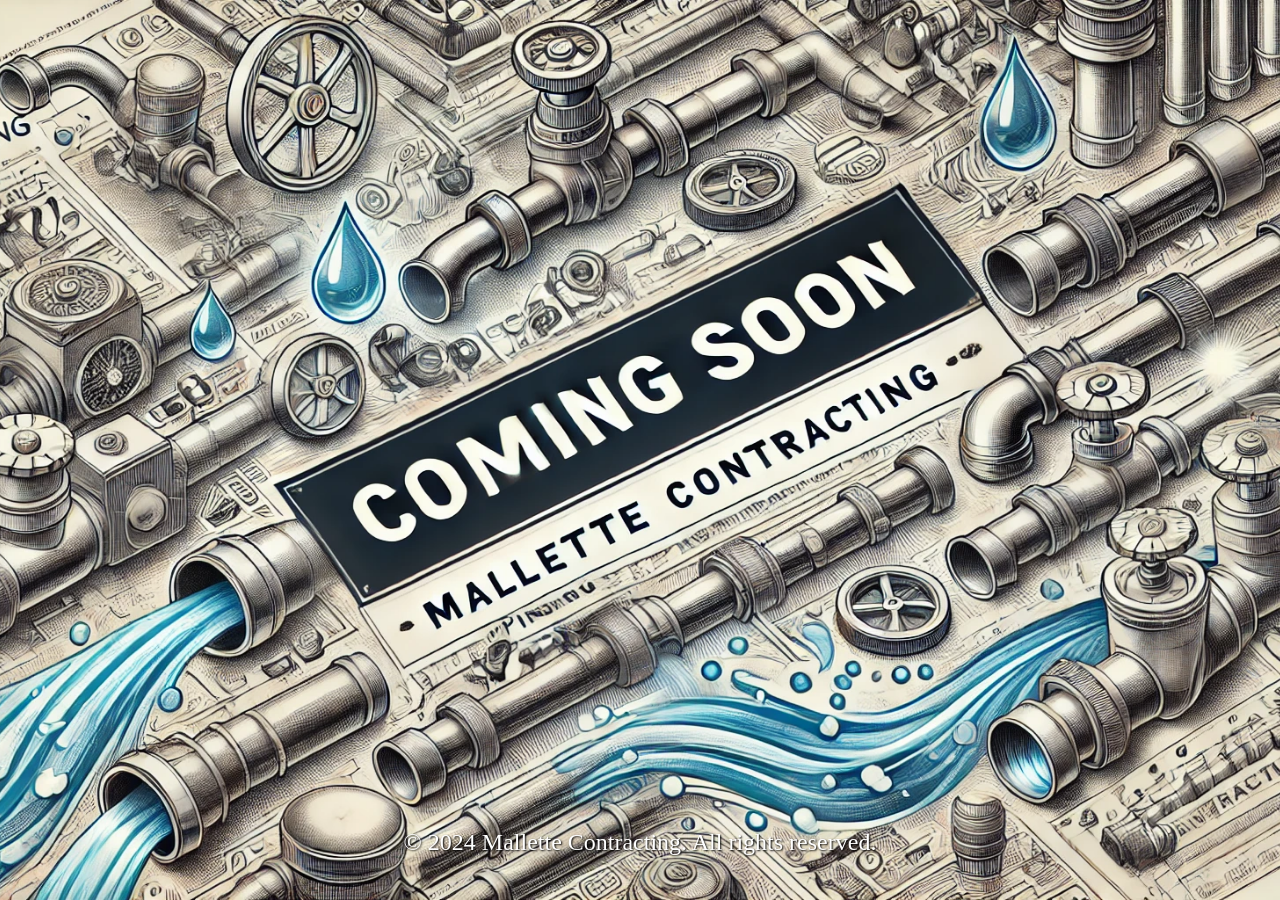
==== index.html @ dd25e0c5 "Initial commit" ====
<!DOCTYPE html>
<html lang="en">
<head>
    <meta charset="UTF-8">
    <meta name="viewport" content="width=device-width, initial-scale=1.0">
    <title>Mallette Contracting - Coming Soon</title>
    <link rel="stylesheet" href="css/styles.css">
</head>
<body>
    <div class="container">
        <img src="images/Coming Soon.jpg" alt="Mallette Contracting Coming Soon" class="main-image">
        <footer>
            <p>&copy; 2024 Mallette Contracting. All rights reserved.</p>
        </footer>
    </div>
</body>
</html>
---- css/styles.css ----
/* Make sure the body and html are set to full height */
html, body {
    height: 100%;
    margin: 0;
    padding: 0;
}

/* Container takes full viewport height */
.container {
    height: 100%;
    position: relative;
}

/* Image fills the entire background, keeping its aspect ratio */
.main-image {
    position: absolute;
    top: 0;
    left: 0;
    width: 100%;
    height: 100%;
    object-fit: cover; /* Ensures the image covers the full screen while keeping aspect ratio */
    z-index: -1; /* Sends the image to the background, so content can appear above */
}

/* Center the content on the page */
h1, p, footer {
    position: relative;
    z-index: 1;
    color: white;
    text-shadow: 1px 1px 2px black;
}

h1 {
    font-size: 3rem;
    margin-top: 20%;
}

p {
    font-size: 1.5rem;
}

footer {
    position: absolute;
    bottom: 20px;
    width: 100%;
    text-align: center;
    font-size: 1rem;
    color: #ccc;
}
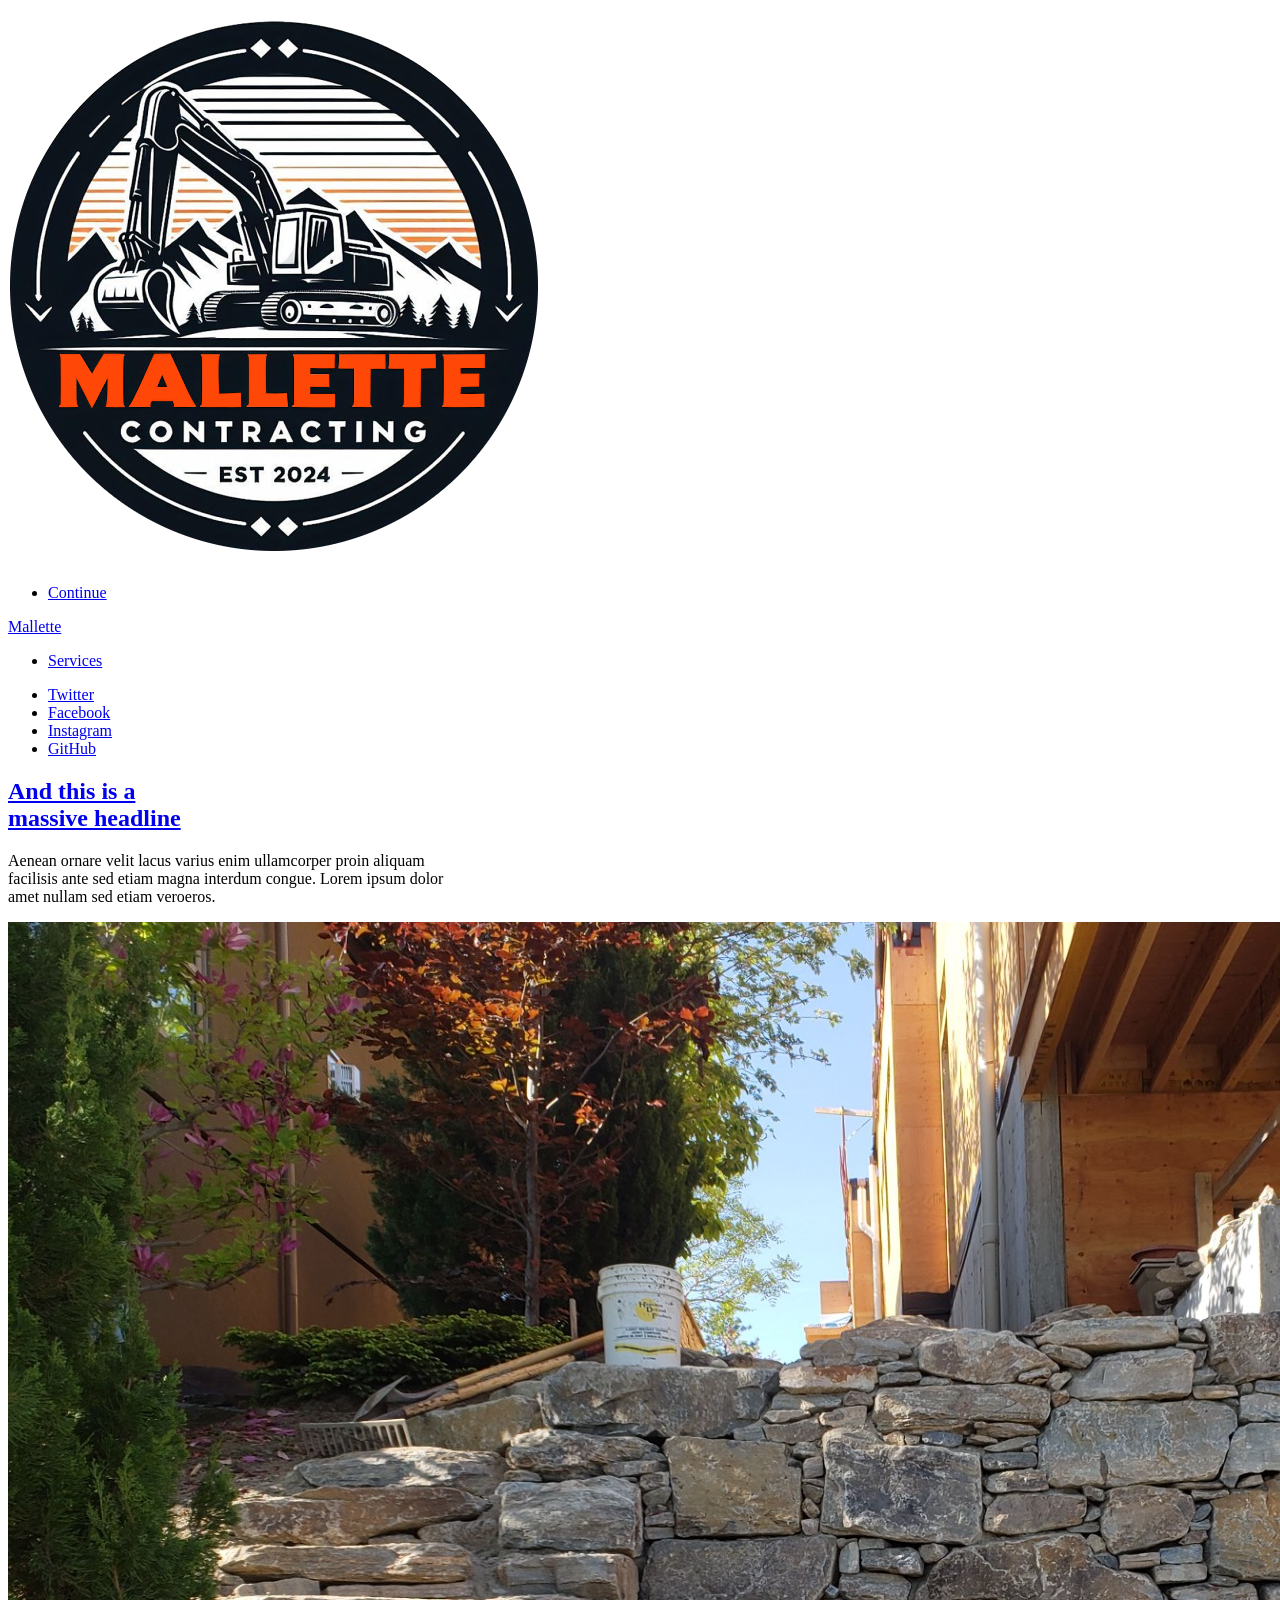
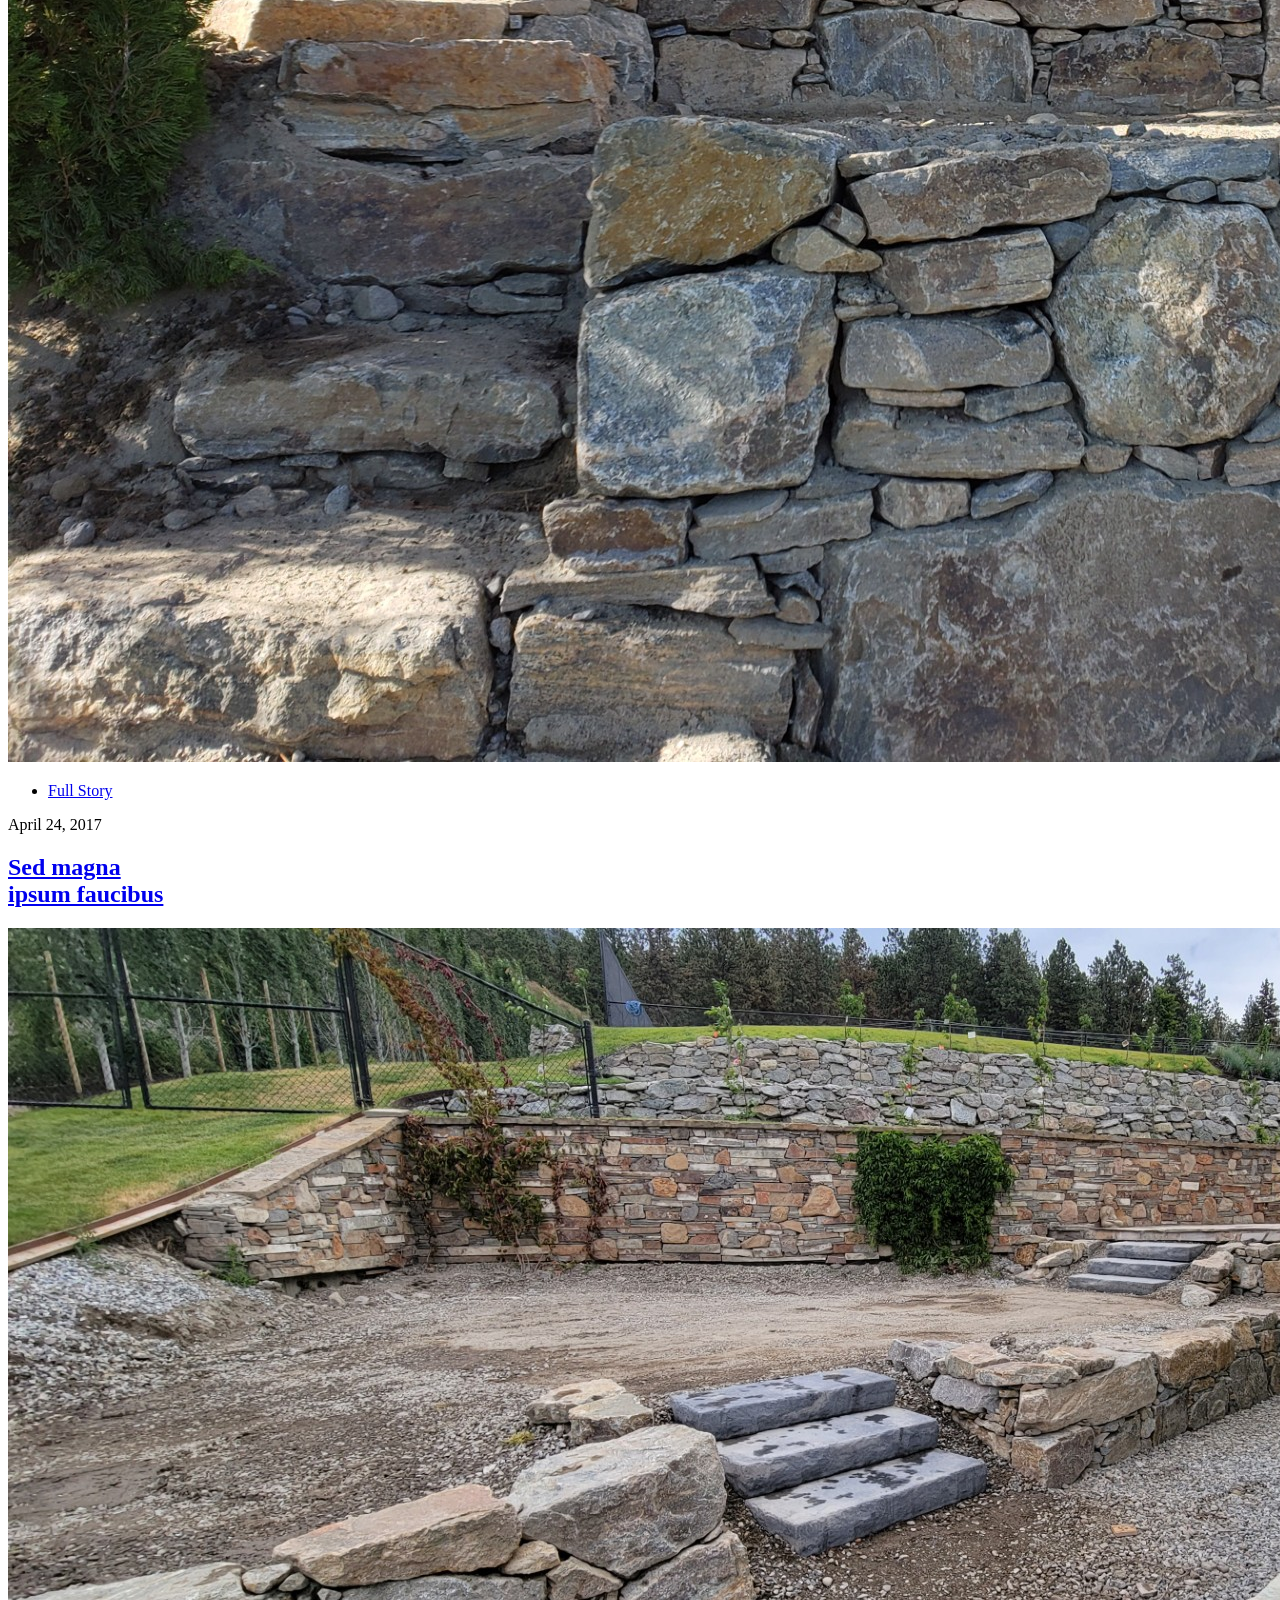
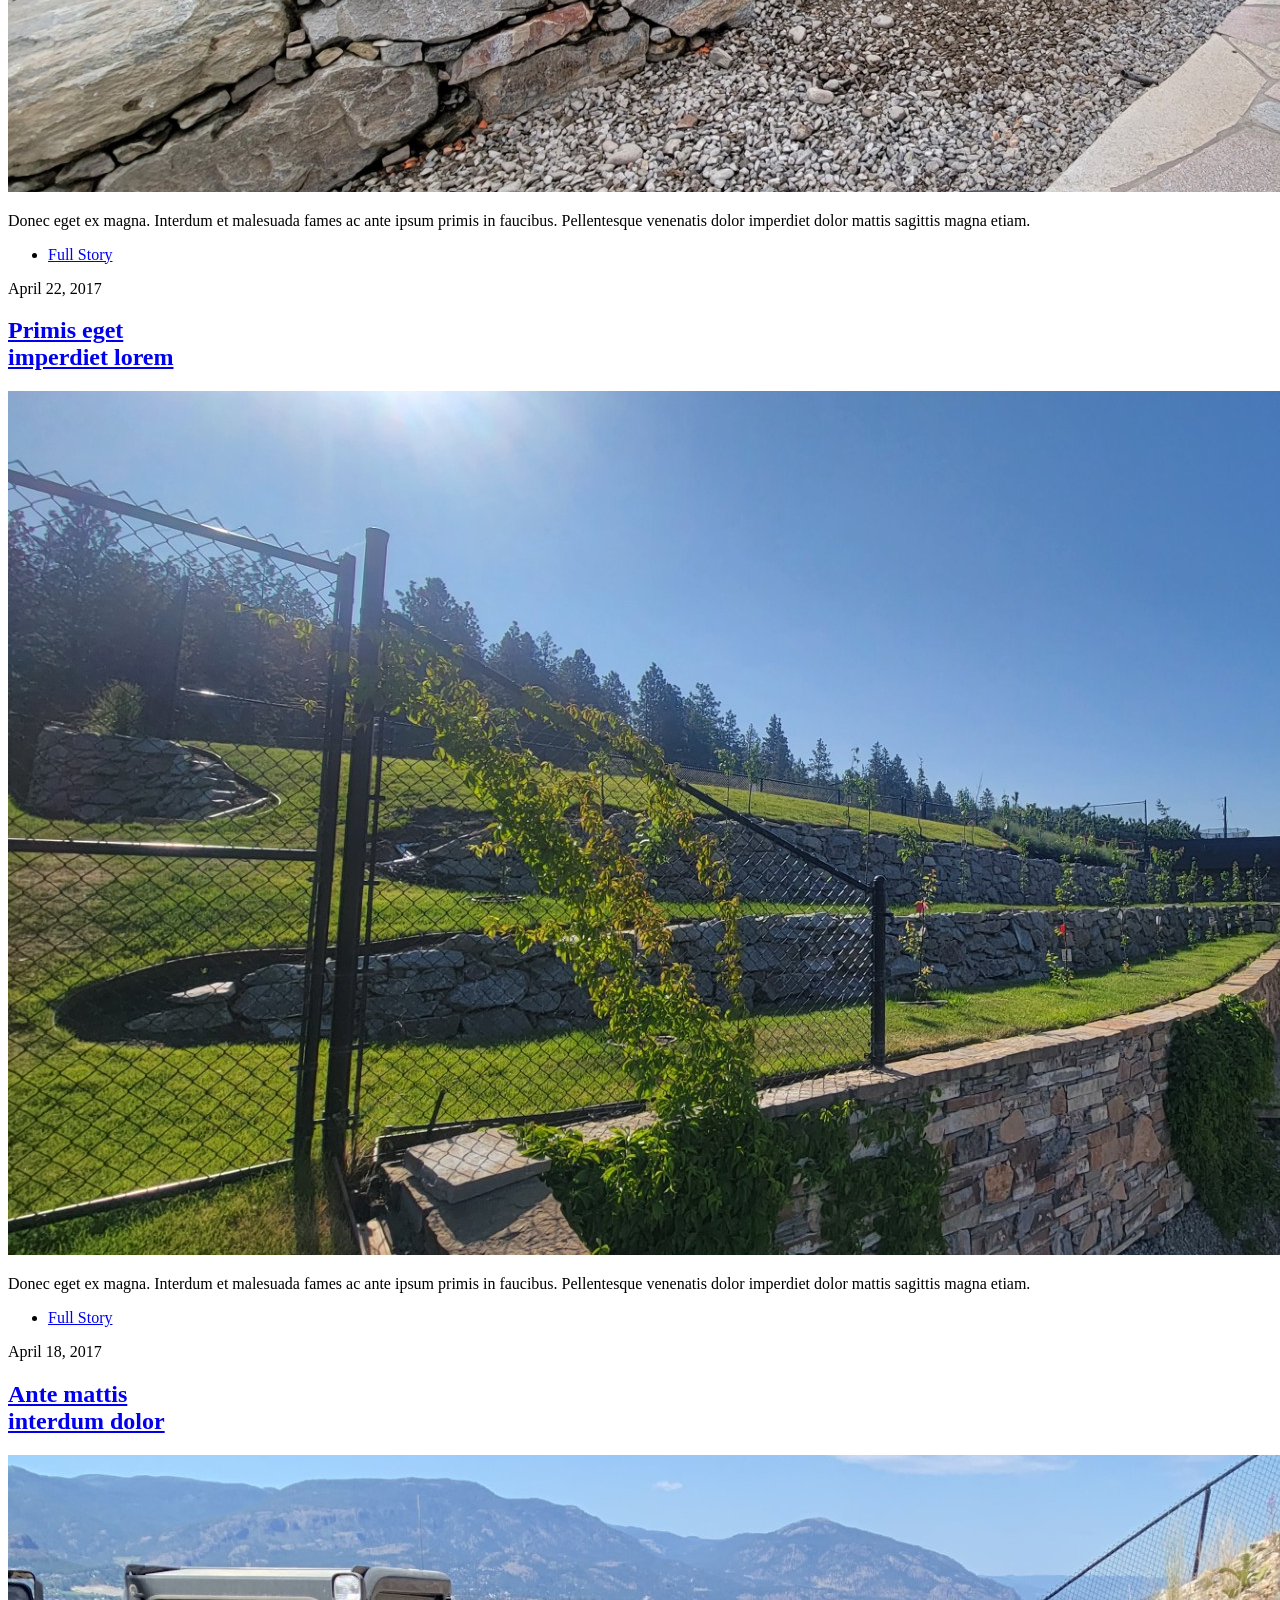
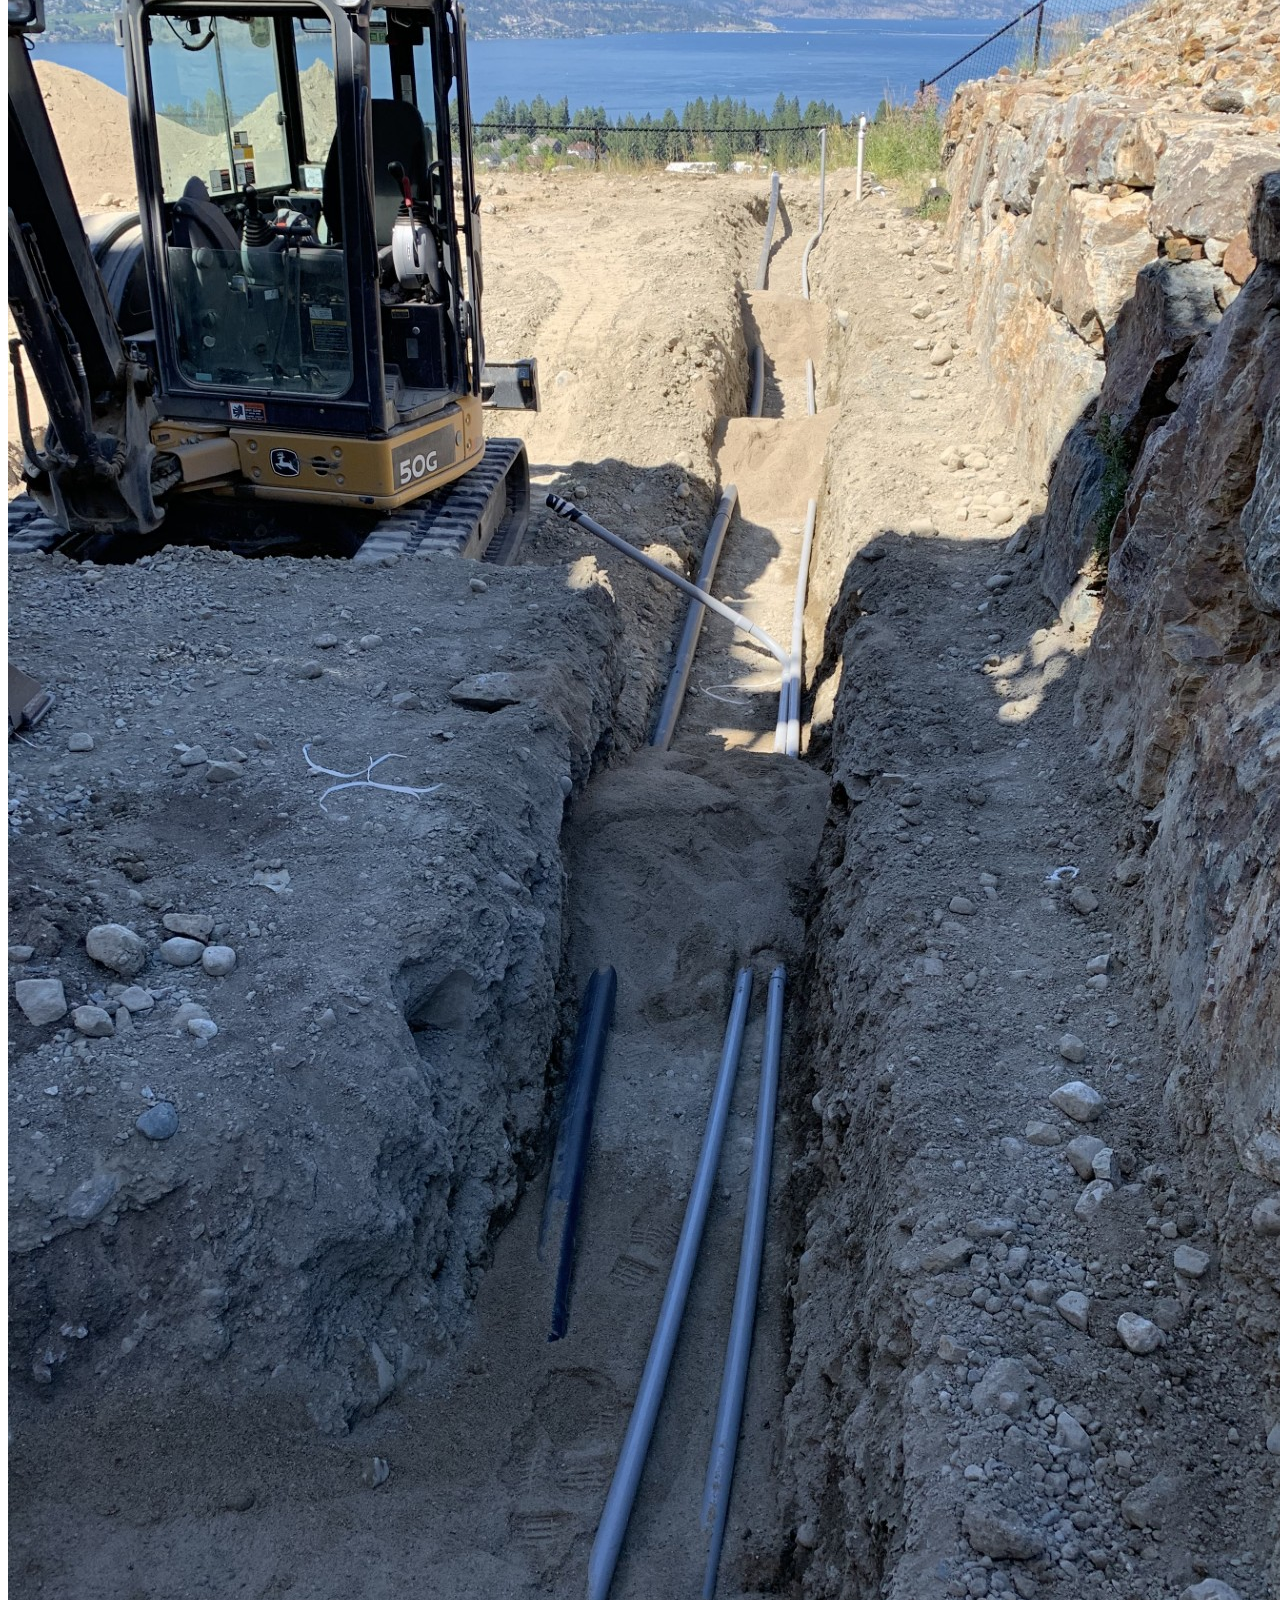
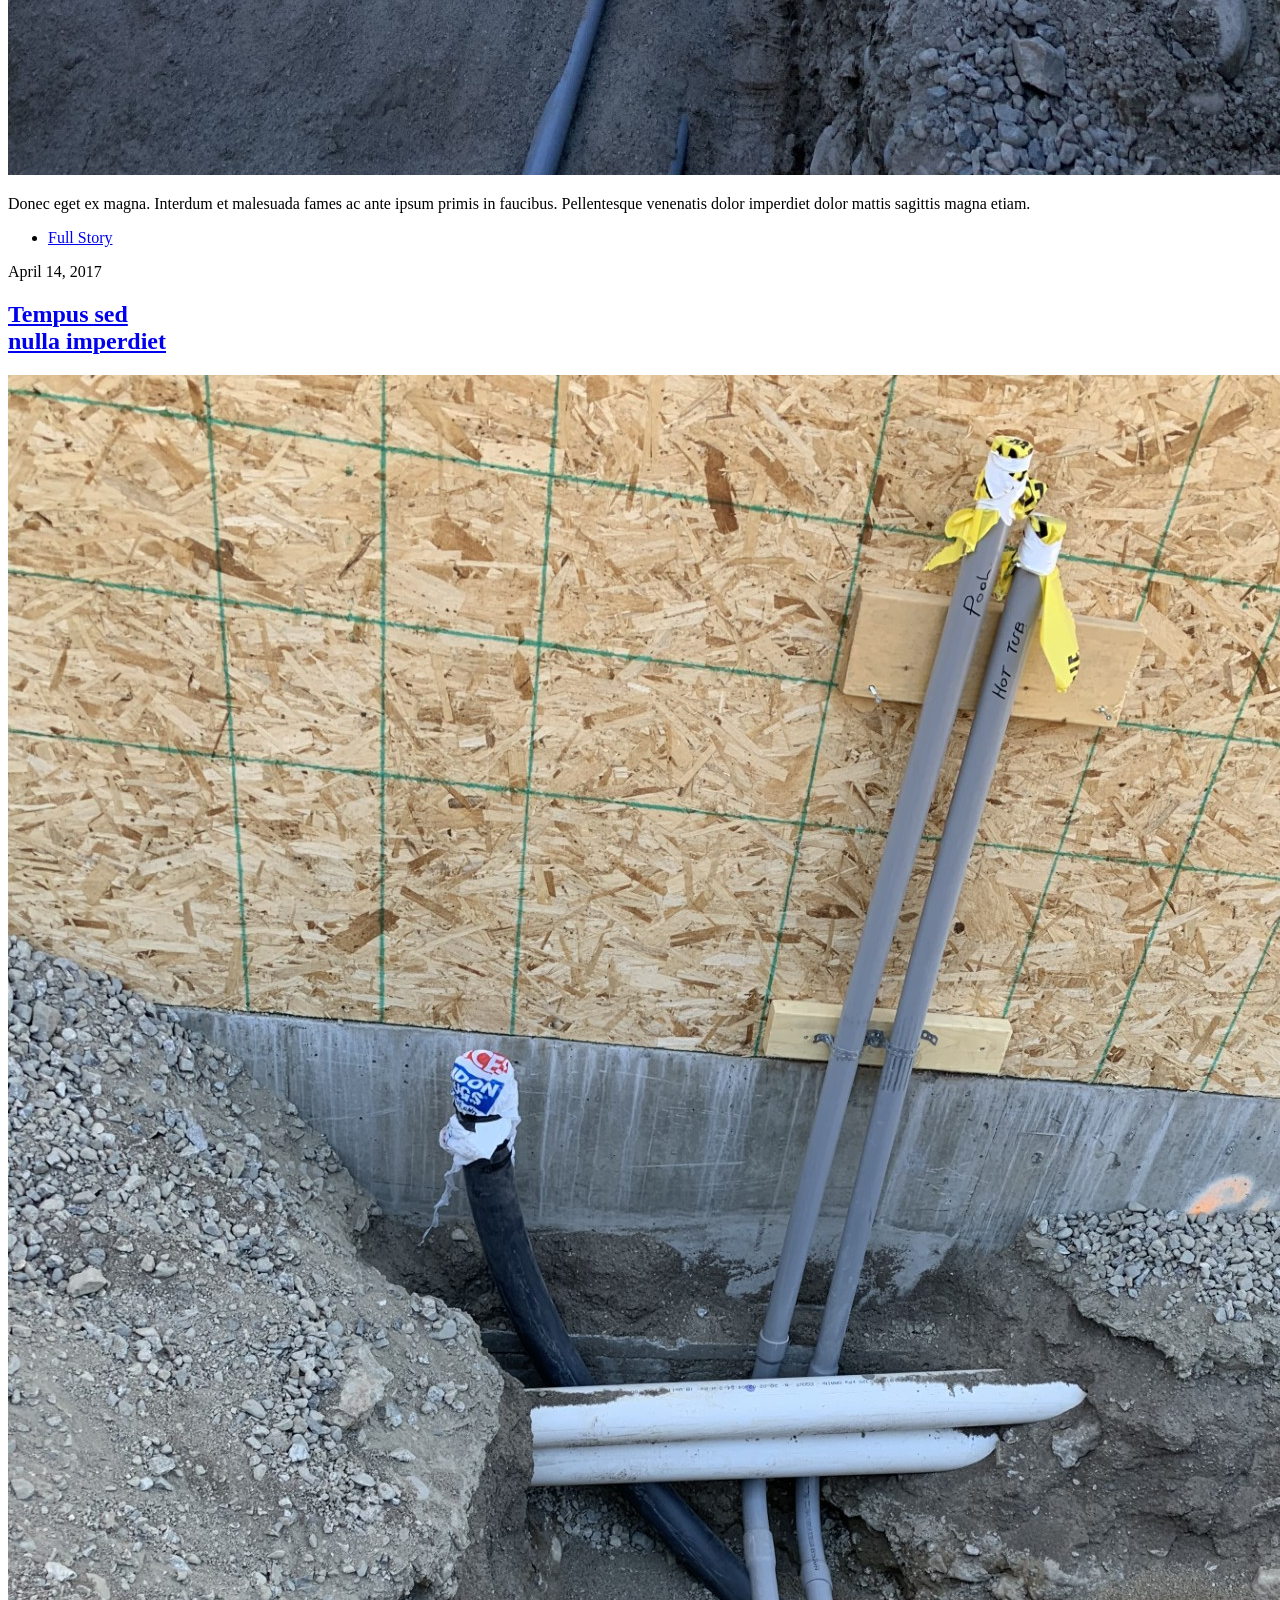
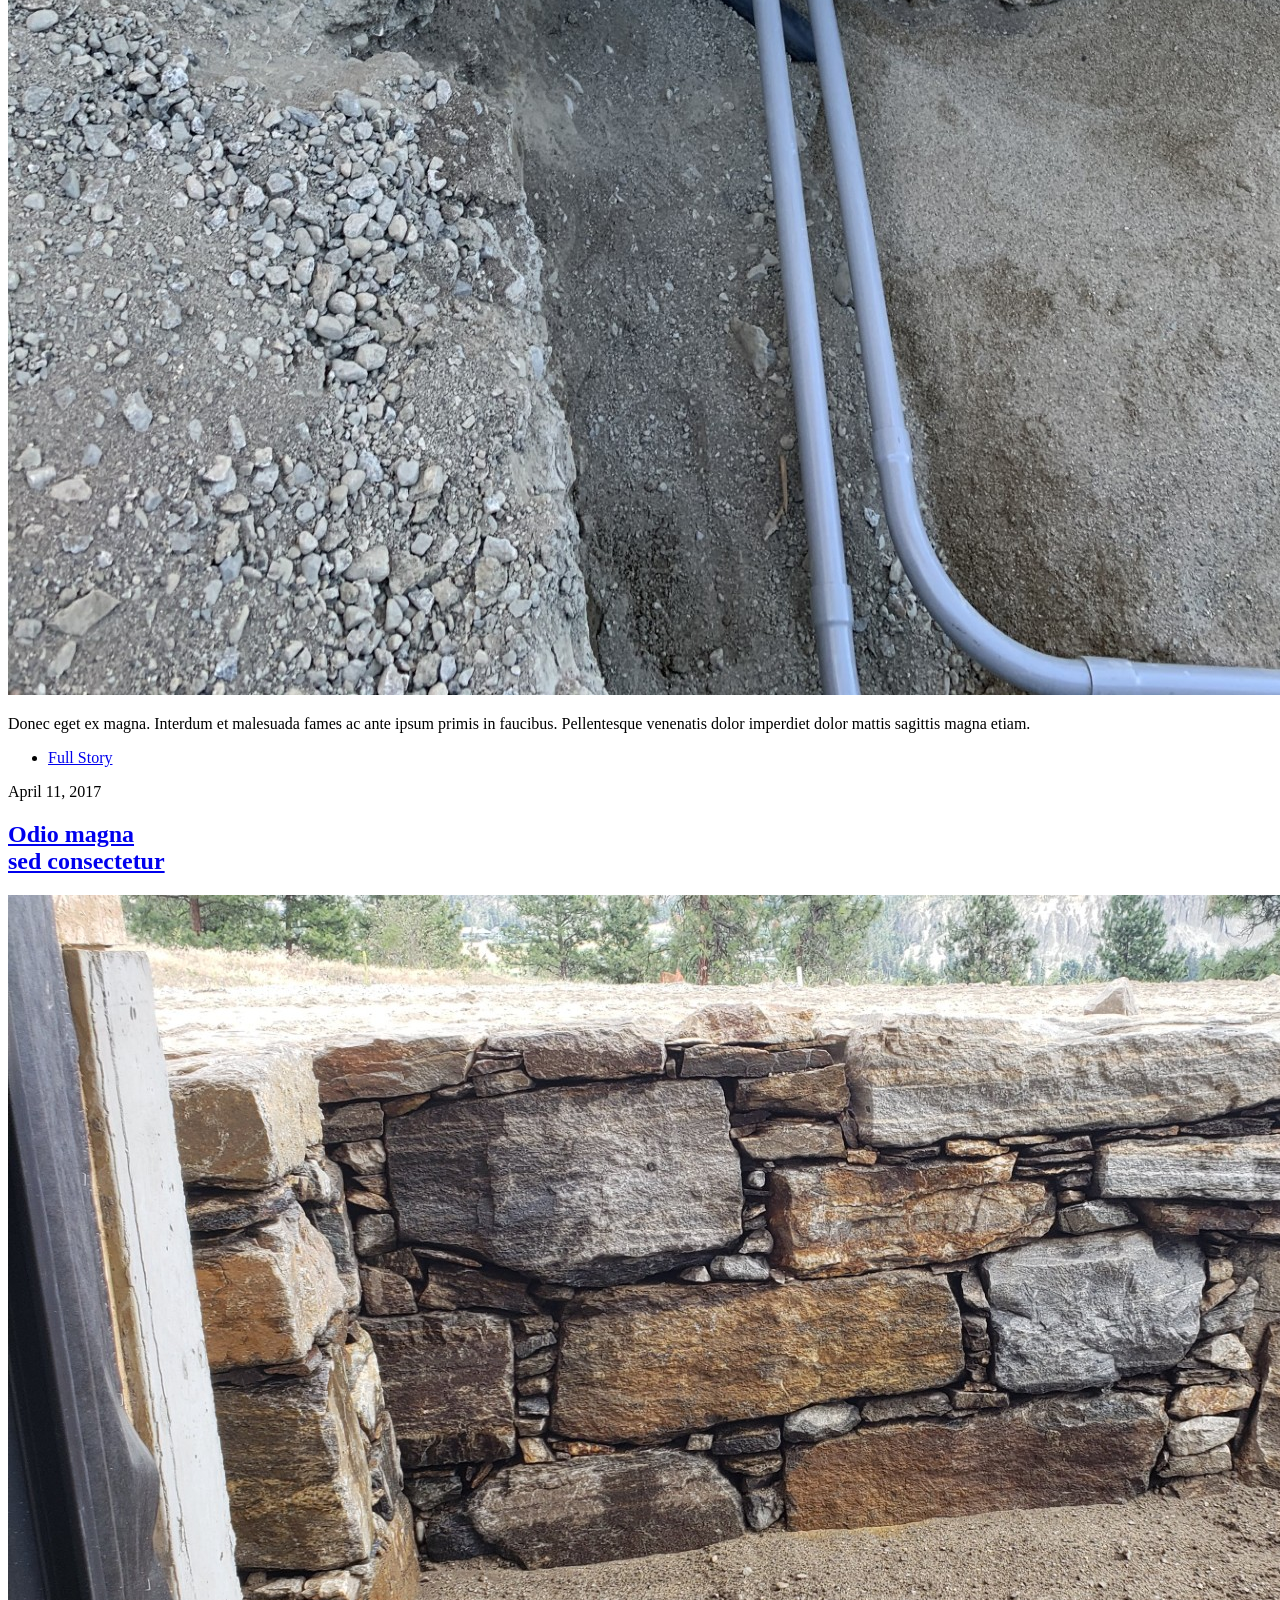
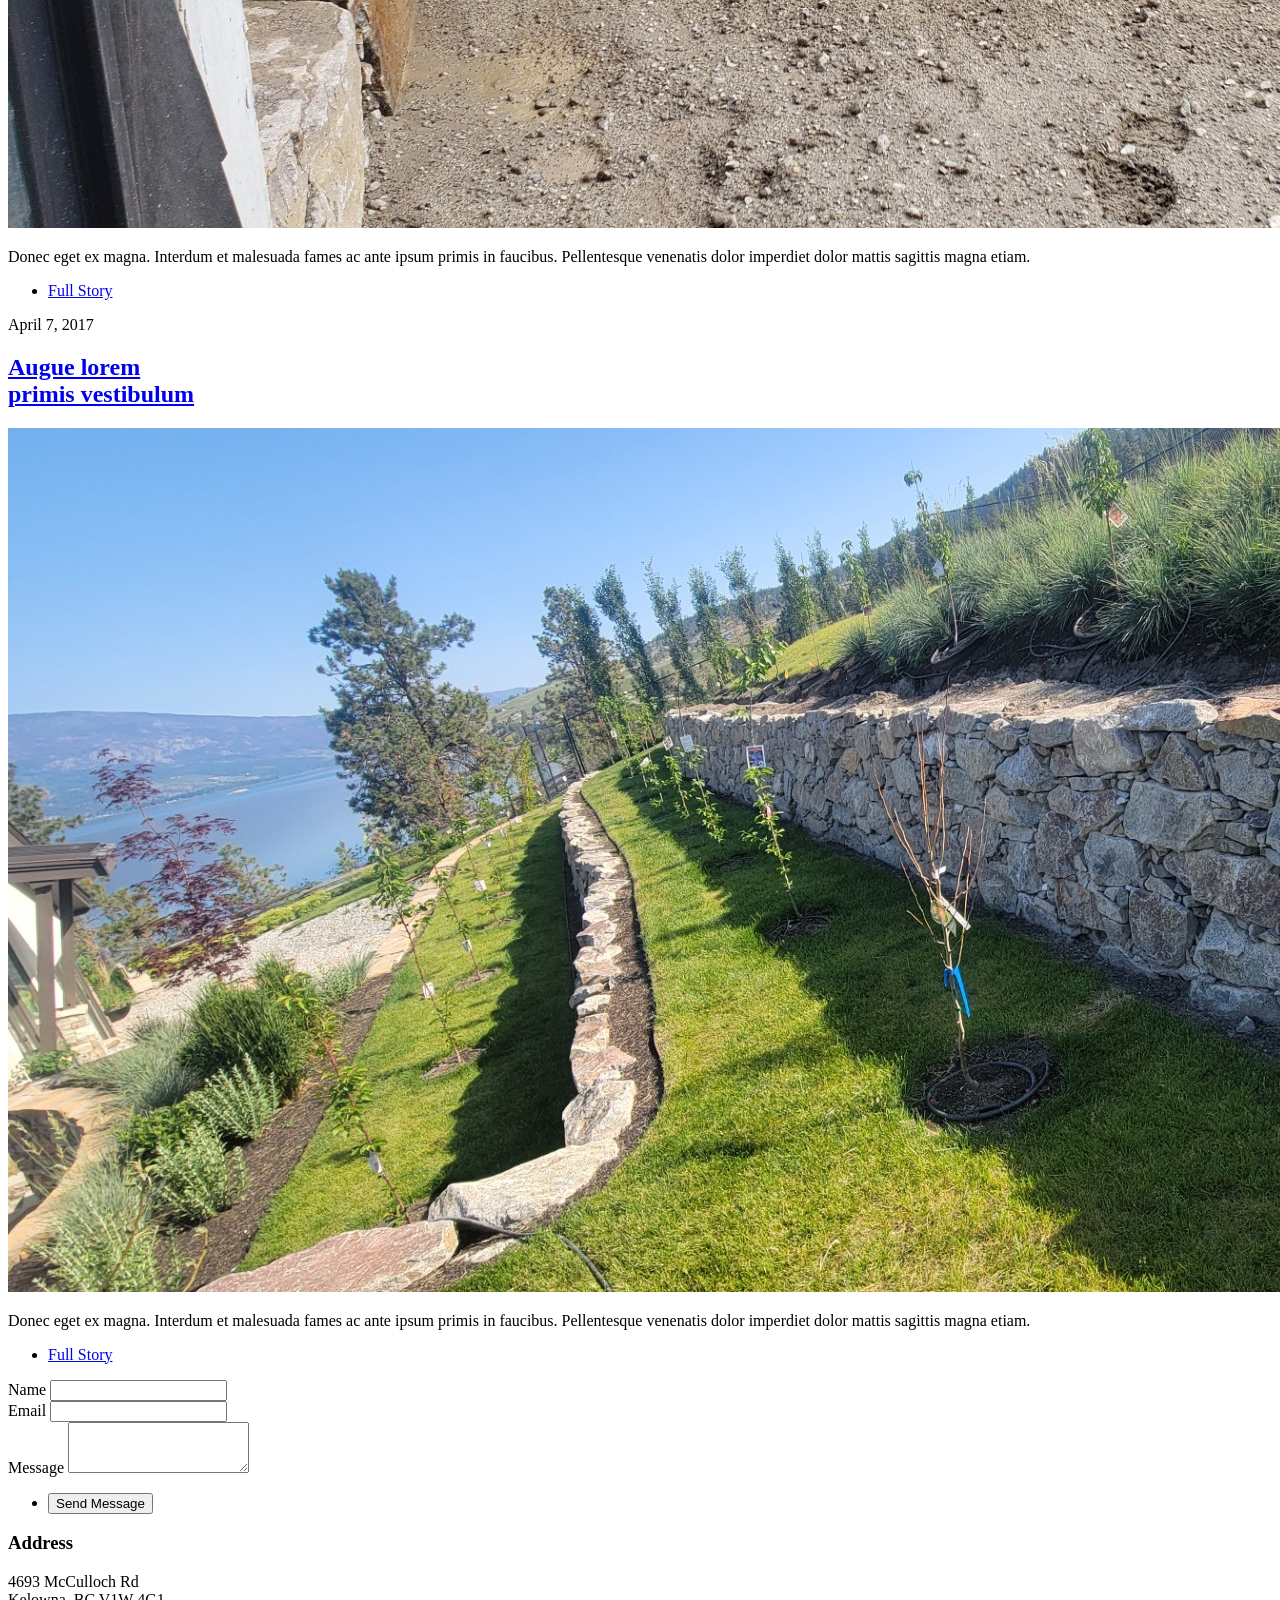
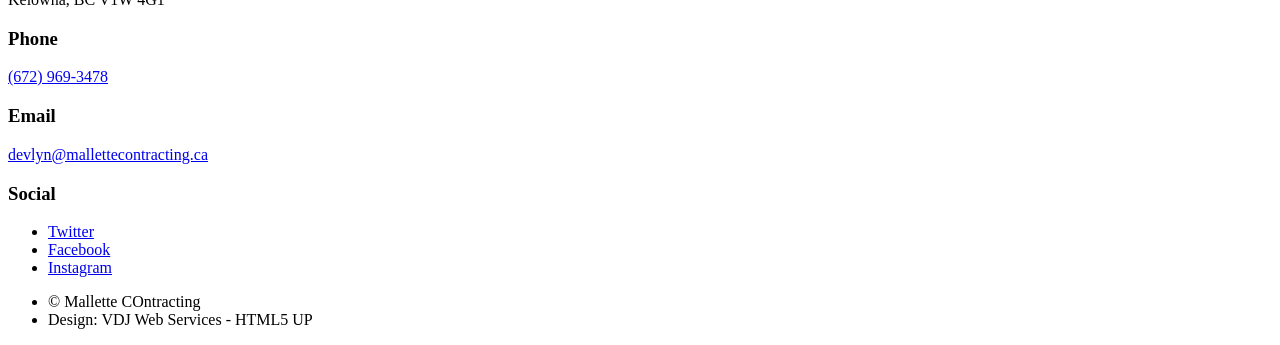
==== commit b56424aa: "add theme, photos" ====
--- a/index.html
+++ b/index.html
@@ -1,17 +1,318 @@
 <!DOCTYPE html>
-<html lang="en">
-<head>
-    <meta charset="UTF-8">
-    <meta name="viewport" content="width=device-width, initial-scale=1.0">
-    <title>Mallette Contracting - Coming Soon</title>
-    <link rel="stylesheet" href="css/styles.css">
-</head>
-<body>
-    <div class="container">
-        <img src="images/Coming Soon.jpg" alt="Mallette Contracting Coming Soon" class="main-image">
-        <footer>
-            <p>&copy; 2024 Mallette Contracting. All rights reserved.</p>
-        </footer>
+<!--
+	Massively by HTML5 UP
+	html5up.net | @ajlkn
+	Free for personal and commercial use under the CCA 3.0 license (html5up.net/license)
+-->
+<html>
+  <head>
+    <title>Massively by HTML5 UP</title>
+    <meta charset="utf-8" />
+    <meta
+      name="viewport"
+      content="width=device-width, initial-scale=1, user-scalable=no"
+    />
+    <link rel="stylesheet" href="assets/css/main.css" />
+    <noscript
+      ><link rel="stylesheet" href="assets/css/noscript.css"
+    /></noscript>
+  </head>
+  <body class="is-preload">
+    <!-- Wrapper -->
+    <div id="wrapper" class="fade-in">
+      <!-- Intro -->
+      <div id="intro">
+        <h1>
+          <img
+            src="/images/Logo.png"
+            alt="Company Logo"
+            style="max-width: 100%; height: auto"
+          />
+        </h1>
+        <!-- <p>Tagline</p> -->
+        <ul class="actions">
+          <li>
+            <a
+              href="#header"
+              class="button icon solid solo fa-arrow-down scrolly"
+              >Continue</a
+            >
+          </li>
+        </ul>
+      </div>
+
+      <!-- Header -->
+      <header id="header">
+        <a href="index.html" class="logo">Mallette</a>
+      </header>
+
+      <!-- Nav -->
+      <nav id="nav">
+        <ul class="links">
+          <li class="active"><a href="index.html">Services</a></li>
+          <!-- <li><a href="generic.html">About Us</a></li>
+          <li><a href="elements.html">Elements Reference</a></li> -->
+        </ul>
+        <ul class="icons">
+          <li>
+            <a href="#" class="icon brands fa-twitter"
+              ><span class="label">Twitter</span></a
+            >
+          </li>
+          <li>
+            <a href="#" class="icon brands fa-facebook-f"
+              ><span class="label">Facebook</span></a
+            >
+          </li>
+          <li>
+            <a href="#" class="icon brands fa-instagram"
+              ><span class="label">Instagram</span></a
+            >
+          </li>
+          <li>
+            <a href="#" class="icon brands fa-github"
+              ><span class="label">GitHub</span></a
+            >
+          </li>
+        </ul>
+      </nav>
+
+      <!-- Main -->
+      <div id="main">
+        <!-- Featured Post -->
+        <article class="post featured">
+          <header class="major">
+            <h2>
+              <a href="#"
+                >And this is a<br />
+                massive headline</a
+              >
+            </h2>
+            <p>
+              Aenean ornare velit lacus varius enim ullamcorper proin aliquam<br />
+              facilisis ante sed etiam magna interdum congue. Lorem ipsum
+              dolor<br />
+              amet nullam sed etiam veroeros.
+            </p>
+          </header>
+          <img src="/images/1.jpg" alt="" class="image fit" />
+          <ul class="actions special">
+            <li><a href="#" class="button large">Full Story</a></li>
+          </ul>
+        </article>
+
+        <!-- Posts -->
+        <section class="posts">
+          <article>
+            <header>
+              <span class="date">April 24, 2017</span>
+              <h2>
+                <a href="#"
+                  >Sed magna<br />
+                  ipsum faucibus</a
+                >
+              </h2>
+            </header>
+            <img src="/images/2.jpg" alt="" class="image fit" />
+            <p>
+              Donec eget ex magna. Interdum et malesuada fames ac ante ipsum
+              primis in faucibus. Pellentesque venenatis dolor imperdiet dolor
+              mattis sagittis magna etiam.
+            </p>
+            <ul class="actions special">
+              <li><a href="#" class="button">Full Story</a></li>
+            </ul>
+          </article>
+          <article>
+            <header>
+              <span class="date">April 22, 2017</span>
+              <h2>
+                <a href="#"
+                  >Primis eget<br />
+                  imperdiet lorem</a
+                >
+              </h2>
+            </header>
+            <img src="/images/3.jpg" alt="" class="image fit" />
+            <p>
+              Donec eget ex magna. Interdum et malesuada fames ac ante ipsum
+              primis in faucibus. Pellentesque venenatis dolor imperdiet dolor
+              mattis sagittis magna etiam.
+            </p>
+            <ul class="actions special">
+              <li><a href="#" class="button">Full Story</a></li>
+            </ul>
+          </article>
+          <article>
+            <header>
+              <span class="date">April 18, 2017</span>
+              <h2>
+                <a href="#"
+                  >Ante mattis<br />
+                  interdum dolor</a
+                >
+              </h2>
+            </header>
+            <img src="/images/4.jpg" alt="" class="image fit" />
+            <p>
+              Donec eget ex magna. Interdum et malesuada fames ac ante ipsum
+              primis in faucibus. Pellentesque venenatis dolor imperdiet dolor
+              mattis sagittis magna etiam.
+            </p>
+            <ul class="actions special">
+              <li><a href="#" class="button">Full Story</a></li>
+            </ul>
+          </article>
+          <article>
+            <header>
+              <span class="date">April 14, 2017</span>
+              <h2>
+                <a href="#"
+                  >Tempus sed<br />
+                  nulla imperdiet</a
+                >
+              </h2>
+            </header>
+            <img src="/images/5.jpg" alt="" class="image fit" />
+            <p>
+              Donec eget ex magna. Interdum et malesuada fames ac ante ipsum
+              primis in faucibus. Pellentesque venenatis dolor imperdiet dolor
+              mattis sagittis magna etiam.
+            </p>
+            <ul class="actions special">
+              <li><a href="#" class="button">Full Story</a></li>
+            </ul>
+          </article>
+          <article>
+            <header>
+              <span class="date">April 11, 2017</span>
+              <h2>
+                <a href="#"
+                  >Odio magna<br />
+                  sed consectetur</a
+                >
+              </h2>
+            </header>
+            <img src="/images/6.jpg" alt="" class="image fit" />
+            <p>
+              Donec eget ex magna. Interdum et malesuada fames ac ante ipsum
+              primis in faucibus. Pellentesque venenatis dolor imperdiet dolor
+              mattis sagittis magna etiam.
+            </p>
+            <ul class="actions special">
+              <li><a href="#" class="button">Full Story</a></li>
+            </ul>
+          </article>
+          <article>
+            <header>
+              <span class="date">April 7, 2017</span>
+              <h2>
+                <a href="#"
+                  >Augue lorem<br />
+                  primis vestibulum</a
+                >
+              </h2>
+            </header>
+            <img src="/images/7.jpg" alt="" class="image fit" />
+            <p>
+              Donec eget ex magna. Interdum et malesuada fames ac ante ipsum
+              primis in faucibus. Pellentesque venenatis dolor imperdiet dolor
+              mattis sagittis magna etiam.
+            </p>
+            <ul class="actions special">
+              <li><a href="#" class="button">Full Story</a></li>
+            </ul>
+          </article>
+        </section>
+      </div>
+
+      <!-- Footer -->
+      <footer id="footer">
+        <section>
+          <form method="post" action="#">
+            <div class="fields">
+              <div class="field">
+                <label for="name">Name</label>
+                <input type="text" name="name" id="name" />
+              </div>
+              <div class="field">
+                <label for="email">Email</label>
+                <input type="text" name="email" id="email" />
+              </div>
+              <div class="field">
+                <label for="message">Message</label>
+                <textarea name="message" id="message" rows="3"></textarea>
+              </div>
+            </div>
+            <ul class="actions">
+              <li><input type="submit" value="Send Message" /></li>
+            </ul>
+          </form>
+        </section>
+        <section class="split contact">
+          <section class="alt">
+            <h3>Address</h3>
+            <p>
+              4693 McCulloch Rd<br />
+              Kelowna, BC V1W 4G1
+            </p>
+          </section>
+          <section>
+            <h3>Phone</h3>
+            <p><a href="#">(672) 969-3478</a></p>
+          </section>
+          <section>
+            <h3>Email</h3>
+            <p><a href="#">devlyn@mallettecontracting.ca</a></p>
+          </section>
+          <section>
+            <h3>Social</h3>
+            <ul class="icons alt">
+              <li>
+                <a href="#" class="icon brands alt fa-twitter"
+                  ><span class="label">Twitter</span></a
+                >
+              </li>
+              <li>
+                <a href="#" class="icon brands alt fa-facebook-f"
+                  ><span class="label">Facebook</span></a
+                >
+              </li>
+              <li>
+                <a href="#" class="icon brands alt fa-instagram"
+                  ><span class="label">Instagram</span></a
+                >
+              </li>
+              <!-- <li>
+                <a href="#" class="icon brands alt fa-github"
+                  ><span class="label">GitHub</span></a
+                >
+              </li> -->
+            </ul>
+          </section>
+        </section>
+      </footer>
+
+      <!-- Copyright -->
+      <div id="copyright">
+        <ul>
+          <li>&copy; Mallette COntracting</li>
+          <li>
+            Design:
+            <a>VDJ Web Services - HTML5 UP</a>
+          </li>
+        </ul>
+      </div>
     </div>
-</body>
+
+    <!-- Scripts -->
+    <script src="assets/js/jquery.min.js"></script>
+    <script src="assets/js/jquery.scrollex.min.js"></script>
+    <script src="assets/js/jquery.scrolly.min.js"></script>
+    <script src="assets/js/browser.min.js"></script>
+    <script src="assets/js/breakpoints.min.js"></script>
+    <script src="assets/js/util.js"></script>
+    <script src="assets/js/main.js"></script>
+    
+  </body>
 </html>
--- a/assets/css/main.css
+++ b/assets/css/main.css
@@ -0,0 +1,4689 @@
+@import url(fontawesome-all.min.css);
+@import url("https://fonts.googleapis.com/css?family=Merriweather:300,700,300italic,700italic|Source+Sans+Pro:900");
+
+/*
+	Massively by HTML5 UP
+	html5up.net | @ajlkn
+	Free for personal and commercial use under the CCA 3.0 license (html5up.net/license)
+*/
+
+html, body, div, span, applet, object,
+iframe, h1, h2, h3, h4, h5, h6, p, blockquote,
+pre, a, abbr, acronym, address, big, cite,
+code, del, dfn, em, img, ins, kbd, q, s, samp,
+small, strike, strong, sub, sup, tt, var, b,
+u, i, center, dl, dt, dd, ol, ul, li, fieldset,
+form, label, legend, table, caption, tbody,
+tfoot, thead, tr, th, td, article, aside,
+canvas, details, embed, figure, figcaption,
+footer, header, hgroup, menu, nav, output, ruby,
+section, summary, time, mark, audio, video {
+	margin: 0;
+	padding: 0;
+	border: 0;
+	font-size: 100%;
+	font: inherit;
+	vertical-align: baseline;}
+
+article, aside, details, figcaption, figure,
+footer, header, hgroup, menu, nav, section {
+	display: block;}
+
+body {
+	line-height: 1;
+}
+
+ol, ul {
+	list-style: none;
+}
+
+blockquote, q {
+	quotes: none;
+}
+
+	blockquote:before, blockquote:after, q:before, q:after {
+		content: '';
+		content: none;
+	}
+
+table {
+	border-collapse: collapse;
+	border-spacing: 0;
+}
+
+body {
+	-webkit-text-size-adjust: none;
+}
+
+mark {
+	background-color: transparent;
+	color: inherit;
+}
+
+input::-moz-focus-inner {
+	border: 0;
+	padding: 0;
+}
+
+input, select, textarea {
+	-moz-appearance: none;
+	-webkit-appearance: none;
+	-ms-appearance: none;
+	appearance: none;
+}
+
+/* Basic */
+
+	@-ms-viewport {
+		width: device-width;
+	}
+
+	body {
+		-ms-overflow-style: scrollbar;
+	}
+
+	@media screen and (max-width: 480px) {
+
+		html, body {
+			min-width: 320px;
+		}
+
+	}
+
+	html {
+		box-sizing: border-box;
+	}
+
+	*, *:before, *:after {
+		box-sizing: inherit;
+	}
+
+	body {
+		background-color: #1e252d;
+	}
+
+		body.is-preload *, body.is-preload *:before, body.is-preload *:after {
+			-moz-animation: none !important;
+			-webkit-animation: none !important;
+			-ms-animation: none !important;
+			animation: none !important;
+			-moz-transition: none !important;
+			-webkit-transition: none !important;
+			-ms-transition: none !important;
+			transition: none !important;
+		}
+
+/* Type */
+
+	html {
+		font-size: 16pt;
+	}
+
+		@media screen and (max-width: 1680px) {
+
+			html {
+				font-size: 12pt;
+			}
+
+		}
+
+		@media screen and (max-width: 1280px) {
+
+			html {
+				font-size: 11pt;
+			}
+
+		}
+
+		@media screen and (max-width: 360px) {
+
+			html {
+				font-size: 10pt;
+			}
+
+		}
+
+	body {
+		color: #212931;
+	}
+
+	body, input, select, textarea {
+		font-family: "Merriweather", Georgia, serif;
+		font-weight: 300;
+		font-size: 1rem;
+		line-height: 2.375;
+	}
+
+	a {
+		-moz-transition: color 0.2s ease-in-out, background-color 0.2s ease-in-out, border-color 0.2s ease-in-out, box-shadow 0.2s ease-in-out;
+		-webkit-transition: color 0.2s ease-in-out, background-color 0.2s ease-in-out, border-color 0.2s ease-in-out, box-shadow 0.2s ease-in-out;
+		-ms-transition: color 0.2s ease-in-out, background-color 0.2s ease-in-out, border-color 0.2s ease-in-out, box-shadow 0.2s ease-in-out;
+		transition: color 0.2s ease-in-out, background-color 0.2s ease-in-out, border-color 0.2s ease-in-out, box-shadow 0.2s ease-in-out;
+		border-bottom: dotted 1px;
+		text-decoration: none;
+	}
+
+		a:hover {
+			border-bottom-color: transparent;
+		}
+
+	strong, b {
+		font-weight: 600;
+	}
+
+	em, i {
+		font-style: italic;
+	}
+
+	p {
+		text-align: justify;
+		margin: 0 0 2rem 0;
+	}
+
+	h1, h2, h3, h4, h5, h6 {
+		font-family: "Source Sans Pro", Helvetica, sans-serif;
+		font-weight: 900;
+		line-height: 1.5;
+		letter-spacing: 0.075em;
+		text-transform: uppercase;
+		margin: 0 0 1rem 0;
+	}
+
+		h1 a, h2 a, h3 a, h4 a, h5 a, h6 a {
+			border-bottom: 0;
+			color: inherit;
+			text-decoration: none;
+		}
+
+	h1 {
+		font-size: 4rem;
+		line-height: 1.1;
+		margin: 0 0 2rem 0;
+	}
+
+	h2 {
+		font-size: 1.75rem;
+		line-height: 1.3;
+		margin: 0 0 1.5rem 0;
+	}
+
+	h3 {
+		font-size: 1.25rem;
+		margin: 0 0 1.5rem 0;
+	}
+
+	h4 {
+		font-size: 1rem;
+	}
+
+	h5 {
+		font-size: 0.9rem;
+	}
+
+	h6 {
+		font-size: 0.8rem;
+	}
+
+	sub {
+		font-size: 0.8rem;
+		position: relative;
+		top: 0.5rem;
+	}
+
+	sup {
+		font-size: 0.8rem;
+		position: relative;
+		top: -0.5rem;
+	}
+
+	blockquote {
+		border-left: solid 4px;
+		font-style: italic;
+		margin: 0 0 2rem 0;
+		padding: 0.5rem 0 0.5rem 2rem;
+	}
+
+	code {
+		border: solid 2px;
+		font-family: "Courier New", monospace;
+		font-size: 0.9rem;
+		margin: 0 0.25rem;
+		padding: 0.25rem 0.65rem;
+	}
+
+	pre {
+		-webkit-overflow-scrolling: touch;
+		font-family: "Courier New", monospace;
+		font-size: 0.9rem;
+		margin: 0 0 2rem 0;
+	}
+
+		pre code {
+			display: block;
+			line-height: 1.75;
+			padding: 1rem 1.5rem;
+			overflow-x: auto;
+		}
+
+	hr {
+		border: 0;
+		border-bottom: solid 2px;
+		margin: 3rem 0;
+	}
+
+		hr.major {
+			margin: 5rem 0;
+		}
+
+	.align-left {
+		text-align: left;
+	}
+
+	.align-center {
+		text-align: center;
+	}
+
+	.align-right {
+		text-align: right;
+	}
+
+	input, select, textarea {
+		color: #212931;
+	}
+
+	a {
+		color: #212931;
+		border-bottom-color: rgba(33, 41, 49, 0.5);
+	}
+
+		a:hover {
+			border-bottom-color: transparent;
+			color: #18bfef !important;
+		}
+
+	strong, b {
+		color: #212931;
+	}
+
+	h1, h2, h3, h4, h5, h6 {
+		color: #212931;
+	}
+
+	blockquote {
+		border-left-color: #eeeeee;
+	}
+
+	code {
+		background: rgba(220, 220, 220, 0.25);
+		border-color: #eeeeee;
+	}
+
+	hr {
+		border-bottom-color: #eeeeee;
+	}
+
+/* Row */
+
+	.row {
+		display: flex;
+		flex-wrap: wrap;
+		box-sizing: border-box;
+		align-items: stretch;
+	}
+
+		.row > * {
+			box-sizing: border-box;
+		}
+
+		.row.gtr-uniform > * > :last-child {
+			margin-bottom: 0;
+		}
+
+		.row.aln-left {
+			justify-content: flex-start;
+		}
+
+		.row.aln-center {
+			justify-content: center;
+		}
+
+		.row.aln-right {
+			justify-content: flex-end;
+		}
+
+		.row.aln-top {
+			align-items: flex-start;
+		}
+
+		.row.aln-middle {
+			align-items: center;
+		}
+
+		.row.aln-bottom {
+			align-items: flex-end;
+		}
+
+		.row > .imp {
+			order: -1;
+		}
+
+		.row > .col-1 {
+			width: 8.33333%;
+		}
+
+		.row > .off-1 {
+			margin-left: 8.33333%;
+		}
+
+		.row > .col-2 {
+			width: 16.66667%;
+		}
+
+		.row > .off-2 {
+			margin-left: 16.66667%;
+		}
+
+		.row > .col-3 {
+			width: 25%;
+		}
+
+		.row > .off-3 {
+			margin-left: 25%;
+		}
+
+		.row > .col-4 {
+			width: 33.33333%;
+		}
+
+		.row > .off-4 {
+			margin-left: 33.33333%;
+		}
+
+		.row > .col-5 {
+			width: 41.66667%;
+		}
+
+		.row > .off-5 {
+			margin-left: 41.66667%;
+		}
+
+		.row > .col-6 {
+			width: 50%;
+		}
+
+		.row > .off-6 {
+			margin-left: 50%;
+		}
+
+		.row > .col-7 {
+			width: 58.33333%;
+		}
+
+		.row > .off-7 {
+			margin-left: 58.33333%;
+		}
+
+		.row > .col-8 {
+			width: 66.66667%;
+		}
+
+		.row > .off-8 {
+			margin-left: 66.66667%;
+		}
+
+		.row > .col-9 {
+			width: 75%;
+		}
+
+		.row > .off-9 {
+			margin-left: 75%;
+		}
+
+		.row > .col-10 {
+			width: 83.33333%;
+		}
+
+		.row > .off-10 {
+			margin-left: 83.33333%;
+		}
+
+		.row > .col-11 {
+			width: 91.66667%;
+		}
+
+		.row > .off-11 {
+			margin-left: 91.66667%;
+		}
+
+		.row > .col-12 {
+			width: 100%;
+		}
+
+		.row > .off-12 {
+			margin-left: 100%;
+		}
+
+		.row.gtr-0 {
+			margin-top: 0;
+			margin-left: 0rem;
+		}
+
+			.row.gtr-0 > * {
+				padding: 0 0 0 0rem;
+			}
+
+			.row.gtr-0.gtr-uniform {
+				margin-top: 0rem;
+			}
+
+				.row.gtr-0.gtr-uniform > * {
+					padding-top: 0rem;
+				}
+
+		.row.gtr-25 {
+			margin-top: 0;
+			margin-left: -0.375rem;
+		}
+
+			.row.gtr-25 > * {
+				padding: 0 0 0 0.375rem;
+			}
+
+			.row.gtr-25.gtr-uniform {
+				margin-top: -0.375rem;
+			}
+
+				.row.gtr-25.gtr-uniform > * {
+					padding-top: 0.375rem;
+				}
+
+		.row.gtr-50 {
+			margin-top: 0;
+			margin-left: -0.75rem;
+		}
+
+			.row.gtr-50 > * {
+				padding: 0 0 0 0.75rem;
+			}
+
+			.row.gtr-50.gtr-uniform {
+				margin-top: -0.75rem;
+			}
+
+				.row.gtr-50.gtr-uniform > * {
+					padding-top: 0.75rem;
+				}
+
+		.row {
+			margin-top: 0;
+			margin-left: -1.5rem;
+		}
+
+			.row > * {
+				padding: 0 0 0 1.5rem;
+			}
+
+			.row.gtr-uniform {
+				margin-top: -1.5rem;
+			}
+
+				.row.gtr-uniform > * {
+					padding-top: 1.5rem;
+				}
+
+		.row.gtr-150 {
+			margin-top: 0;
+			margin-left: -2.25rem;
+		}
+
+			.row.gtr-150 > * {
+				padding: 0 0 0 2.25rem;
+			}
+
+			.row.gtr-150.gtr-uniform {
+				margin-top: -2.25rem;
+			}
+
+				.row.gtr-150.gtr-uniform > * {
+					padding-top: 2.25rem;
+				}
+
+		.row.gtr-200 {
+			margin-top: 0;
+			margin-left: -3rem;
+		}
+
+			.row.gtr-200 > * {
+				padding: 0 0 0 3rem;
+			}
+
+			.row.gtr-200.gtr-uniform {
+				margin-top: -3rem;
+			}
+
+				.row.gtr-200.gtr-uniform > * {
+					padding-top: 3rem;
+				}
+
+		@media screen and (max-width: 1680px) {
+
+			.row {
+				display: flex;
+				flex-wrap: wrap;
+				box-sizing: border-box;
+				align-items: stretch;
+			}
+
+				.row > * {
+					box-sizing: border-box;
+				}
+
+				.row.gtr-uniform > * > :last-child {
+					margin-bottom: 0;
+				}
+
+				.row.aln-left {
+					justify-content: flex-start;
+				}
+
+				.row.aln-center {
+					justify-content: center;
+				}
+
+				.row.aln-right {
+					justify-content: flex-end;
+				}
+
+				.row.aln-top {
+					align-items: flex-start;
+				}
+
+				.row.aln-middle {
+					align-items: center;
+				}
+
+				.row.aln-bottom {
+					align-items: flex-end;
+				}
+
+				.row > .imp-xlarge {
+					order: -1;
+				}
+
+				.row > .col-1-xlarge {
+					width: 8.33333%;
+				}
+
+				.row > .off-1-xlarge {
+					margin-left: 8.33333%;
+				}
+
+				.row > .col-2-xlarge {
+					width: 16.66667%;
+				}
+
+				.row > .off-2-xlarge {
+					margin-left: 16.66667%;
+				}
+
+				.row > .col-3-xlarge {
+					width: 25%;
+				}
+
+				.row > .off-3-xlarge {
+					margin-left: 25%;
+				}
+
+				.row > .col-4-xlarge {
+					width: 33.33333%;
+				}
+
+				.row > .off-4-xlarge {
+					margin-left: 33.33333%;
+				}
+
+				.row > .col-5-xlarge {
+					width: 41.66667%;
+				}
+
+				.row > .off-5-xlarge {
+					margin-left: 41.66667%;
+				}
+
+				.row > .col-6-xlarge {
+					width: 50%;
+				}
+
+				.row > .off-6-xlarge {
+					margin-left: 50%;
+				}
+
+				.row > .col-7-xlarge {
+					width: 58.33333%;
+				}
+
+				.row > .off-7-xlarge {
+					margin-left: 58.33333%;
+				}
+
+				.row > .col-8-xlarge {
+					width: 66.66667%;
+				}
+
+				.row > .off-8-xlarge {
+					margin-left: 66.66667%;
+				}
+
+				.row > .col-9-xlarge {
+					width: 75%;
+				}
+
+				.row > .off-9-xlarge {
+					margin-left: 75%;
+				}
+
+				.row > .col-10-xlarge {
+					width: 83.33333%;
+				}
+
+				.row > .off-10-xlarge {
+					margin-left: 83.33333%;
+				}
+
+				.row > .col-11-xlarge {
+					width: 91.66667%;
+				}
+
+				.row > .off-11-xlarge {
+					margin-left: 91.66667%;
+				}
+
+				.row > .col-12-xlarge {
+					width: 100%;
+				}
+
+				.row > .off-12-xlarge {
+					margin-left: 100%;
+				}
+
+				.row.gtr-0 {
+					margin-top: 0;
+					margin-left: 0rem;
+				}
+
+					.row.gtr-0 > * {
+						padding: 0 0 0 0rem;
+					}
+
+					.row.gtr-0.gtr-uniform {
+						margin-top: 0rem;
+					}
+
+						.row.gtr-0.gtr-uniform > * {
+							padding-top: 0rem;
+						}
+
+				.row.gtr-25 {
+					margin-top: 0;
+					margin-left: -0.375rem;
+				}
+
+					.row.gtr-25 > * {
+						padding: 0 0 0 0.375rem;
+					}
+
+					.row.gtr-25.gtr-uniform {
+						margin-top: -0.375rem;
+					}
+
+						.row.gtr-25.gtr-uniform > * {
+							padding-top: 0.375rem;
+						}
+
+				.row.gtr-50 {
+					margin-top: 0;
+					margin-left: -0.75rem;
+				}
+
+					.row.gtr-50 > * {
+						padding: 0 0 0 0.75rem;
+					}
+
+					.row.gtr-50.gtr-uniform {
+						margin-top: -0.75rem;
+					}
+
+						.row.gtr-50.gtr-uniform > * {
+							padding-top: 0.75rem;
+						}
+
+				.row {
+					margin-top: 0;
+					margin-left: -1.5rem;
+				}
+
+					.row > * {
+						padding: 0 0 0 1.5rem;
+					}
+
+					.row.gtr-uniform {
+						margin-top: -1.5rem;
+					}
+
+						.row.gtr-uniform > * {
+							padding-top: 1.5rem;
+						}
+
+				.row.gtr-150 {
+					margin-top: 0;
+					margin-left: -2.25rem;
+				}
+
+					.row.gtr-150 > * {
+						padding: 0 0 0 2.25rem;
+					}
+
+					.row.gtr-150.gtr-uniform {
+						margin-top: -2.25rem;
+					}
+
+						.row.gtr-150.gtr-uniform > * {
+							padding-top: 2.25rem;
+						}
+
+				.row.gtr-200 {
+					margin-top: 0;
+					margin-left: -3rem;
+				}
+
+					.row.gtr-200 > * {
+						padding: 0 0 0 3rem;
+					}
+
+					.row.gtr-200.gtr-uniform {
+						margin-top: -3rem;
+					}
+
+						.row.gtr-200.gtr-uniform > * {
+							padding-top: 3rem;
+						}
+
+		}
+
+		@media screen and (max-width: 1280px) {
+
+			.row {
+				display: flex;
+				flex-wrap: wrap;
+				box-sizing: border-box;
+				align-items: stretch;
+			}
+
+				.row > * {
+					box-sizing: border-box;
+				}
+
+				.row.gtr-uniform > * > :last-child {
+					margin-bottom: 0;
+				}
+
+				.row.aln-left {
+					justify-content: flex-start;
+				}
+
+				.row.aln-center {
+					justify-content: center;
+				}
+
+				.row.aln-right {
+					justify-content: flex-end;
+				}
+
+				.row.aln-top {
+					align-items: flex-start;
+				}
+
+				.row.aln-middle {
+					align-items: center;
+				}
+
+				.row.aln-bottom {
+					align-items: flex-end;
+				}
+
+				.row > .imp-large {
+					order: -1;
+				}
+
+				.row > .col-1-large {
+					width: 8.33333%;
+				}
+
+				.row > .off-1-large {
+					margin-left: 8.33333%;
+				}
+
+				.row > .col-2-large {
+					width: 16.66667%;
+				}
+
+				.row > .off-2-large {
+					margin-left: 16.66667%;
+				}
+
+				.row > .col-3-large {
+					width: 25%;
+				}
+
+				.row > .off-3-large {
+					margin-left: 25%;
+				}
+
+				.row > .col-4-large {
+					width: 33.33333%;
+				}
+
+				.row > .off-4-large {
+					margin-left: 33.33333%;
+				}
+
+				.row > .col-5-large {
+					width: 41.66667%;
+				}
+
+				.row > .off-5-large {
+					margin-left: 41.66667%;
+				}
+
+				.row > .col-6-large {
+					width: 50%;
+				}
+
+				.row > .off-6-large {
+					margin-left: 50%;
+				}
+
+				.row > .col-7-large {
+					width: 58.33333%;
+				}
+
+				.row > .off-7-large {
+					margin-left: 58.33333%;
+				}
+
+				.row > .col-8-large {
+					width: 66.66667%;
+				}
+
+				.row > .off-8-large {
+					margin-left: 66.66667%;
+				}
+
+				.row > .col-9-large {
+					width: 75%;
+				}
+
+				.row > .off-9-large {
+					margin-left: 75%;
+				}
+
+				.row > .col-10-large {
+					width: 83.33333%;
+				}
+
+				.row > .off-10-large {
+					margin-left: 83.33333%;
+				}
+
+				.row > .col-11-large {
+					width: 91.66667%;
+				}
+
+				.row > .off-11-large {
+					margin-left: 91.66667%;
+				}
+
+				.row > .col-12-large {
+					width: 100%;
+				}
+
+				.row > .off-12-large {
+					margin-left: 100%;
+				}
+
+				.row.gtr-0 {
+					margin-top: 0;
+					margin-left: 0rem;
+				}
+
+					.row.gtr-0 > * {
+						padding: 0 0 0 0rem;
+					}
+
+					.row.gtr-0.gtr-uniform {
+						margin-top: 0rem;
+					}
+
+						.row.gtr-0.gtr-uniform > * {
+							padding-top: 0rem;
+						}
+
+				.row.gtr-25 {
+					margin-top: 0;
+					margin-left: -0.375rem;
+				}
+
+					.row.gtr-25 > * {
+						padding: 0 0 0 0.375rem;
+					}
+
+					.row.gtr-25.gtr-uniform {
+						margin-top: -0.375rem;
+					}
+
+						.row.gtr-25.gtr-uniform > * {
+							padding-top: 0.375rem;
+						}
+
+				.row.gtr-50 {
+					margin-top: 0;
+					margin-left: -0.75rem;
+				}
+
+					.row.gtr-50 > * {
+						padding: 0 0 0 0.75rem;
+					}
+
+					.row.gtr-50.gtr-uniform {
+						margin-top: -0.75rem;
+					}
+
+						.row.gtr-50.gtr-uniform > * {
+							padding-top: 0.75rem;
+						}
+
+				.row {
+					margin-top: 0;
+					margin-left: -1.5rem;
+				}
+
+					.row > * {
+						padding: 0 0 0 1.5rem;
+					}
+
+					.row.gtr-uniform {
+						margin-top: -1.5rem;
+					}
+
+						.row.gtr-uniform > * {
+							padding-top: 1.5rem;
+						}
+
+				.row.gtr-150 {
+					margin-top: 0;
+					margin-left: -2.25rem;
+				}
+
+					.row.gtr-150 > * {
+						padding: 0 0 0 2.25rem;
+					}
+
+					.row.gtr-150.gtr-uniform {
+						margin-top: -2.25rem;
+					}
+
+						.row.gtr-150.gtr-uniform > * {
+							padding-top: 2.25rem;
+						}
+
+				.row.gtr-200 {
+					margin-top: 0;
+					margin-left: -3rem;
+				}
+
+					.row.gtr-200 > * {
+						padding: 0 0 0 3rem;
+					}
+
+					.row.gtr-200.gtr-uniform {
+						margin-top: -3rem;
+					}
+
+						.row.gtr-200.gtr-uniform > * {
+							padding-top: 3rem;
+						}
+
+		}
+
+		@media screen and (max-width: 980px) {
+
+			.row {
+				display: flex;
+				flex-wrap: wrap;
+				box-sizing: border-box;
+				align-items: stretch;
+			}
+
+				.row > * {
+					box-sizing: border-box;
+				}
+
+				.row.gtr-uniform > * > :last-child {
+					margin-bottom: 0;
+				}
+
+				.row.aln-left {
+					justify-content: flex-start;
+				}
+
+				.row.aln-center {
+					justify-content: center;
+				}
+
+				.row.aln-right {
+					justify-content: flex-end;
+				}
+
+				.row.aln-top {
+					align-items: flex-start;
+				}
+
+				.row.aln-middle {
+					align-items: center;
+				}
+
+				.row.aln-bottom {
+					align-items: flex-end;
+				}
+
+				.row > .imp-medium {
+					order: -1;
+				}
+
+				.row > .col-1-medium {
+					width: 8.33333%;
+				}
+
+				.row > .off-1-medium {
+					margin-left: 8.33333%;
+				}
+
+				.row > .col-2-medium {
+					width: 16.66667%;
+				}
+
+				.row > .off-2-medium {
+					margin-left: 16.66667%;
+				}
+
+				.row > .col-3-medium {
+					width: 25%;
+				}
+
+				.row > .off-3-medium {
+					margin-left: 25%;
+				}
+
+				.row > .col-4-medium {
+					width: 33.33333%;
+				}
+
+				.row > .off-4-medium {
+					margin-left: 33.33333%;
+				}
+
+				.row > .col-5-medium {
+					width: 41.66667%;
+				}
+
+				.row > .off-5-medium {
+					margin-left: 41.66667%;
+				}
+
+				.row > .col-6-medium {
+					width: 50%;
+				}
+
+				.row > .off-6-medium {
+					margin-left: 50%;
+				}
+
+				.row > .col-7-medium {
+					width: 58.33333%;
+				}
+
+				.row > .off-7-medium {
+					margin-left: 58.33333%;
+				}
+
+				.row > .col-8-medium {
+					width: 66.66667%;
+				}
+
+				.row > .off-8-medium {
+					margin-left: 66.66667%;
+				}
+
+				.row > .col-9-medium {
+					width: 75%;
+				}
+
+				.row > .off-9-medium {
+					margin-left: 75%;
+				}
+
+				.row > .col-10-medium {
+					width: 83.33333%;
+				}
+
+				.row > .off-10-medium {
+					margin-left: 83.33333%;
+				}
+
+				.row > .col-11-medium {
+					width: 91.66667%;
+				}
+
+				.row > .off-11-medium {
+					margin-left: 91.66667%;
+				}
+
+				.row > .col-12-medium {
+					width: 100%;
+				}
+
+				.row > .off-12-medium {
+					margin-left: 100%;
+				}
+
+				.row.gtr-0 {
+					margin-top: 0;
+					margin-left: 0rem;
+				}
+
+					.row.gtr-0 > * {
+						padding: 0 0 0 0rem;
+					}
+
+					.row.gtr-0.gtr-uniform {
+						margin-top: 0rem;
+					}
+
+						.row.gtr-0.gtr-uniform > * {
+							padding-top: 0rem;
+						}
+
+				.row.gtr-25 {
+					margin-top: 0;
+					margin-left: -0.375rem;
+				}
+
+					.row.gtr-25 > * {
+						padding: 0 0 0 0.375rem;
+					}
+
+					.row.gtr-25.gtr-uniform {
+						margin-top: -0.375rem;
+					}
+
+						.row.gtr-25.gtr-uniform > * {
+							padding-top: 0.375rem;
+						}
+
+				.row.gtr-50 {
+					margin-top: 0;
+					margin-left: -0.75rem;
+				}
+
+					.row.gtr-50 > * {
+						padding: 0 0 0 0.75rem;
+					}
+
+					.row.gtr-50.gtr-uniform {
+						margin-top: -0.75rem;
+					}
+
+						.row.gtr-50.gtr-uniform > * {
+							padding-top: 0.75rem;
+						}
+
+				.row {
+					margin-top: 0;
+					margin-left: -1.5rem;
+				}
+
+					.row > * {
+						padding: 0 0 0 1.5rem;
+					}
+
+					.row.gtr-uniform {
+						margin-top: -1.5rem;
+					}
+
+						.row.gtr-uniform > * {
+							padding-top: 1.5rem;
+						}
+
+				.row.gtr-150 {
+					margin-top: 0;
+					margin-left: -2.25rem;
+				}
+
+					.row.gtr-150 > * {
+						padding: 0 0 0 2.25rem;
+					}
+
+					.row.gtr-150.gtr-uniform {
+						margin-top: -2.25rem;
+					}
+
+						.row.gtr-150.gtr-uniform > * {
+							padding-top: 2.25rem;
+						}
+
+				.row.gtr-200 {
+					margin-top: 0;
+					margin-left: -3rem;
+				}
+
+					.row.gtr-200 > * {
+						padding: 0 0 0 3rem;
+					}
+
+					.row.gtr-200.gtr-uniform {
+						margin-top: -3rem;
+					}
+
+						.row.gtr-200.gtr-uniform > * {
+							padding-top: 3rem;
+						}
+
+		}
+
+		@media screen and (max-width: 736px) {
+
+			.row {
+				display: flex;
+				flex-wrap: wrap;
+				box-sizing: border-box;
+				align-items: stretch;
+			}
+
+				.row > * {
+					box-sizing: border-box;
+				}
+
+				.row.gtr-uniform > * > :last-child {
+					margin-bottom: 0;
+				}
+
+				.row.aln-left {
+					justify-content: flex-start;
+				}
+
+				.row.aln-center {
+					justify-content: center;
+				}
+
+				.row.aln-right {
+					justify-content: flex-end;
+				}
+
+				.row.aln-top {
+					align-items: flex-start;
+				}
+
+				.row.aln-middle {
+					align-items: center;
+				}
+
+				.row.aln-bottom {
+					align-items: flex-end;
+				}
+
+				.row > .imp-small {
+					order: -1;
+				}
+
+				.row > .col-1-small {
+					width: 8.33333%;
+				}
+
+				.row > .off-1-small {
+					margin-left: 8.33333%;
+				}
+
+				.row > .col-2-small {
+					width: 16.66667%;
+				}
+
+				.row > .off-2-small {
+					margin-left: 16.66667%;
+				}
+
+				.row > .col-3-small {
+					width: 25%;
+				}
+
+				.row > .off-3-small {
+					margin-left: 25%;
+				}
+
+				.row > .col-4-small {
+					width: 33.33333%;
+				}
+
+				.row > .off-4-small {
+					margin-left: 33.33333%;
+				}
+
+				.row > .col-5-small {
+					width: 41.66667%;
+				}
+
+				.row > .off-5-small {
+					margin-left: 41.66667%;
+				}
+
+				.row > .col-6-small {
+					width: 50%;
+				}
+
+				.row > .off-6-small {
+					margin-left: 50%;
+				}
+
+				.row > .col-7-small {
+					width: 58.33333%;
+				}
+
+				.row > .off-7-small {
+					margin-left: 58.33333%;
+				}
+
+				.row > .col-8-small {
+					width: 66.66667%;
+				}
+
+				.row > .off-8-small {
+					margin-left: 66.66667%;
+				}
+
+				.row > .col-9-small {
+					width: 75%;
+				}
+
+				.row > .off-9-small {
+					margin-left: 75%;
+				}
+
+				.row > .col-10-small {
+					width: 83.33333%;
+				}
+
+				.row > .off-10-small {
+					margin-left: 83.33333%;
+				}
+
+				.row > .col-11-small {
+					width: 91.66667%;
+				}
+
+				.row > .off-11-small {
+					margin-left: 91.66667%;
+				}
+
+				.row > .col-12-small {
+					width: 100%;
+				}
+
+				.row > .off-12-small {
+					margin-left: 100%;
+				}
+
+				.row.gtr-0 {
+					margin-top: 0;
+					margin-left: 0rem;
+				}
+
+					.row.gtr-0 > * {
+						padding: 0 0 0 0rem;
+					}
+
+					.row.gtr-0.gtr-uniform {
+						margin-top: 0rem;
+					}
+
+						.row.gtr-0.gtr-uniform > * {
+							padding-top: 0rem;
+						}
+
+				.row.gtr-25 {
+					margin-top: 0;
+					margin-left: -0.375rem;
+				}
+
+					.row.gtr-25 > * {
+						padding: 0 0 0 0.375rem;
+					}
+
+					.row.gtr-25.gtr-uniform {
+						margin-top: -0.375rem;
+					}
+
+						.row.gtr-25.gtr-uniform > * {
+							padding-top: 0.375rem;
+						}
+
+				.row.gtr-50 {
+					margin-top: 0;
+					margin-left: -0.75rem;
+				}
+
+					.row.gtr-50 > * {
+						padding: 0 0 0 0.75rem;
+					}
+
+					.row.gtr-50.gtr-uniform {
+						margin-top: -0.75rem;
+					}
+
+						.row.gtr-50.gtr-uniform > * {
+							padding-top: 0.75rem;
+						}
+
+				.row {
+					margin-top: 0;
+					margin-left: -1.5rem;
+				}
+
+					.row > * {
+						padding: 0 0 0 1.5rem;
+					}
+
+					.row.gtr-uniform {
+						margin-top: -1.5rem;
+					}
+
+						.row.gtr-uniform > * {
+							padding-top: 1.5rem;
+						}
+
+				.row.gtr-150 {
+					margin-top: 0;
+					margin-left: -2.25rem;
+				}
+
+					.row.gtr-150 > * {
+						padding: 0 0 0 2.25rem;
+					}
+
+					.row.gtr-150.gtr-uniform {
+						margin-top: -2.25rem;
+					}
+
+						.row.gtr-150.gtr-uniform > * {
+							padding-top: 2.25rem;
+						}
+
+				.row.gtr-200 {
+					margin-top: 0;
+					margin-left: -3rem;
+				}
+
+					.row.gtr-200 > * {
+						padding: 0 0 0 3rem;
+					}
+
+					.row.gtr-200.gtr-uniform {
+						margin-top: -3rem;
+					}
+
+						.row.gtr-200.gtr-uniform > * {
+							padding-top: 3rem;
+						}
+
+		}
+
+		@media screen and (max-width: 480px) {
+
+			.row {
+				display: flex;
+				flex-wrap: wrap;
+				box-sizing: border-box;
+				align-items: stretch;
+			}
+
+				.row > * {
+					box-sizing: border-box;
+				}
+
+				.row.gtr-uniform > * > :last-child {
+					margin-bottom: 0;
+				}
+
+				.row.aln-left {
+					justify-content: flex-start;
+				}
+
+				.row.aln-center {
+					justify-content: center;
+				}
+
+				.row.aln-right {
+					justify-content: flex-end;
+				}
+
+				.row.aln-top {
+					align-items: flex-start;
+				}
+
+				.row.aln-middle {
+					align-items: center;
+				}
+
+				.row.aln-bottom {
+					align-items: flex-end;
+				}
+
+				.row > .imp-xsmall {
+					order: -1;
+				}
+
+				.row > .col-1-xsmall {
+					width: 8.33333%;
+				}
+
+				.row > .off-1-xsmall {
+					margin-left: 8.33333%;
+				}
+
+				.row > .col-2-xsmall {
+					width: 16.66667%;
+				}
+
+				.row > .off-2-xsmall {
+					margin-left: 16.66667%;
+				}
+
+				.row > .col-3-xsmall {
+					width: 25%;
+				}
+
+				.row > .off-3-xsmall {
+					margin-left: 25%;
+				}
+
+				.row > .col-4-xsmall {
+					width: 33.33333%;
+				}
+
+				.row > .off-4-xsmall {
+					margin-left: 33.33333%;
+				}
+
+				.row > .col-5-xsmall {
+					width: 41.66667%;
+				}
+
+				.row > .off-5-xsmall {
+					margin-left: 41.66667%;
+				}
+
+				.row > .col-6-xsmall {
+					width: 50%;
+				}
+
+				.row > .off-6-xsmall {
+					margin-left: 50%;
+				}
+
+				.row > .col-7-xsmall {
+					width: 58.33333%;
+				}
+
+				.row > .off-7-xsmall {
+					margin-left: 58.33333%;
+				}
+
+				.row > .col-8-xsmall {
+					width: 66.66667%;
+				}
+
+				.row > .off-8-xsmall {
+					margin-left: 66.66667%;
+				}
+
+				.row > .col-9-xsmall {
+					width: 75%;
+				}
+
+				.row > .off-9-xsmall {
+					margin-left: 75%;
+				}
+
+				.row > .col-10-xsmall {
+					width: 83.33333%;
+				}
+
+				.row > .off-10-xsmall {
+					margin-left: 83.33333%;
+				}
+
+				.row > .col-11-xsmall {
+					width: 91.66667%;
+				}
+
+				.row > .off-11-xsmall {
+					margin-left: 91.66667%;
+				}
+
+				.row > .col-12-xsmall {
+					width: 100%;
+				}
+
+				.row > .off-12-xsmall {
+					margin-left: 100%;
+				}
+
+				.row.gtr-0 {
+					margin-top: 0;
+					margin-left: 0rem;
+				}
+
+					.row.gtr-0 > * {
+						padding: 0 0 0 0rem;
+					}
+
+					.row.gtr-0.gtr-uniform {
+						margin-top: 0rem;
+					}
+
+						.row.gtr-0.gtr-uniform > * {
+							padding-top: 0rem;
+						}
+
+				.row.gtr-25 {
+					margin-top: 0;
+					margin-left: -0.375rem;
+				}
+
+					.row.gtr-25 > * {
+						padding: 0 0 0 0.375rem;
+					}
+
+					.row.gtr-25.gtr-uniform {
+						margin-top: -0.375rem;
+					}
+
+						.row.gtr-25.gtr-uniform > * {
+							padding-top: 0.375rem;
+						}
+
+				.row.gtr-50 {
+					margin-top: 0;
+					margin-left: -0.75rem;
+				}
+
+					.row.gtr-50 > * {
+						padding: 0 0 0 0.75rem;
+					}
+
+					.row.gtr-50.gtr-uniform {
+						margin-top: -0.75rem;
+					}
+
+						.row.gtr-50.gtr-uniform > * {
+							padding-top: 0.75rem;
+						}
+
+				.row {
+					margin-top: 0;
+					margin-left: -1.5rem;
+				}
+
+					.row > * {
+						padding: 0 0 0 1.5rem;
+					}
+
+					.row.gtr-uniform {
+						margin-top: -1.5rem;
+					}
+
+						.row.gtr-uniform > * {
+							padding-top: 1.5rem;
+						}
+
+				.row.gtr-150 {
+					margin-top: 0;
+					margin-left: -2.25rem;
+				}
+
+					.row.gtr-150 > * {
+						padding: 0 0 0 2.25rem;
+					}
+
+					.row.gtr-150.gtr-uniform {
+						margin-top: -2.25rem;
+					}
+
+						.row.gtr-150.gtr-uniform > * {
+							padding-top: 2.25rem;
+						}
+
+				.row.gtr-200 {
+					margin-top: 0;
+					margin-left: -3rem;
+				}
+
+					.row.gtr-200 > * {
+						padding: 0 0 0 3rem;
+					}
+
+					.row.gtr-200.gtr-uniform {
+						margin-top: -3rem;
+					}
+
+						.row.gtr-200.gtr-uniform > * {
+							padding-top: 3rem;
+						}
+
+		}
+
+		@media screen and (max-width: 360px) {
+
+			.row {
+				display: flex;
+				flex-wrap: wrap;
+				box-sizing: border-box;
+				align-items: stretch;
+			}
+
+				.row > * {
+					box-sizing: border-box;
+				}
+
+				.row.gtr-uniform > * > :last-child {
+					margin-bottom: 0;
+				}
+
+				.row.aln-left {
+					justify-content: flex-start;
+				}
+
+				.row.aln-center {
+					justify-content: center;
+				}
+
+				.row.aln-right {
+					justify-content: flex-end;
+				}
+
+				.row.aln-top {
+					align-items: flex-start;
+				}
+
+				.row.aln-middle {
+					align-items: center;
+				}
+
+				.row.aln-bottom {
+					align-items: flex-end;
+				}
+
+				.row > .imp-xxsmall {
+					order: -1;
+				}
+
+				.row > .col-1-xxsmall {
+					width: 8.33333%;
+				}
+
+				.row > .off-1-xxsmall {
+					margin-left: 8.33333%;
+				}
+
+				.row > .col-2-xxsmall {
+					width: 16.66667%;
+				}
+
+				.row > .off-2-xxsmall {
+					margin-left: 16.66667%;
+				}
+
+				.row > .col-3-xxsmall {
+					width: 25%;
+				}
+
+				.row > .off-3-xxsmall {
+					margin-left: 25%;
+				}
+
+				.row > .col-4-xxsmall {
+					width: 33.33333%;
+				}
+
+				.row > .off-4-xxsmall {
+					margin-left: 33.33333%;
+				}
+
+				.row > .col-5-xxsmall {
+					width: 41.66667%;
+				}
+
+				.row > .off-5-xxsmall {
+					margin-left: 41.66667%;
+				}
+
+				.row > .col-6-xxsmall {
+					width: 50%;
+				}
+
+				.row > .off-6-xxsmall {
+					margin-left: 50%;
+				}
+
+				.row > .col-7-xxsmall {
+					width: 58.33333%;
+				}
+
+				.row > .off-7-xxsmall {
+					margin-left: 58.33333%;
+				}
+
+				.row > .col-8-xxsmall {
+					width: 66.66667%;
+				}
+
+				.row > .off-8-xxsmall {
+					margin-left: 66.66667%;
+				}
+
+				.row > .col-9-xxsmall {
+					width: 75%;
+				}
+
+				.row > .off-9-xxsmall {
+					margin-left: 75%;
+				}
+
+				.row > .col-10-xxsmall {
+					width: 83.33333%;
+				}
+
+				.row > .off-10-xxsmall {
+					margin-left: 83.33333%;
+				}
+
+				.row > .col-11-xxsmall {
+					width: 91.66667%;
+				}
+
+				.row > .off-11-xxsmall {
+					margin-left: 91.66667%;
+				}
+
+				.row > .col-12-xxsmall {
+					width: 100%;
+				}
+
+				.row > .off-12-xxsmall {
+					margin-left: 100%;
+				}
+
+				.row.gtr-0 {
+					margin-top: 0;
+					margin-left: 0rem;
+				}
+
+					.row.gtr-0 > * {
+						padding: 0 0 0 0rem;
+					}
+
+					.row.gtr-0.gtr-uniform {
+						margin-top: 0rem;
+					}
+
+						.row.gtr-0.gtr-uniform > * {
+							padding-top: 0rem;
+						}
+
+				.row.gtr-25 {
+					margin-top: 0;
+					margin-left: -0.375rem;
+				}
+
+					.row.gtr-25 > * {
+						padding: 0 0 0 0.375rem;
+					}
+
+					.row.gtr-25.gtr-uniform {
+						margin-top: -0.375rem;
+					}
+
+						.row.gtr-25.gtr-uniform > * {
+							padding-top: 0.375rem;
+						}
+
+				.row.gtr-50 {
+					margin-top: 0;
+					margin-left: -0.75rem;
+				}
+
+					.row.gtr-50 > * {
+						padding: 0 0 0 0.75rem;
+					}
+
+					.row.gtr-50.gtr-uniform {
+						margin-top: -0.75rem;
+					}
+
+						.row.gtr-50.gtr-uniform > * {
+							padding-top: 0.75rem;
+						}
+
+				.row {
+					margin-top: 0;
+					margin-left: -1.5rem;
+				}
+
+					.row > * {
+						padding: 0 0 0 1.5rem;
+					}
+
+					.row.gtr-uniform {
+						margin-top: -1.5rem;
+					}
+
+						.row.gtr-uniform > * {
+							padding-top: 1.5rem;
+						}
+
+				.row.gtr-150 {
+					margin-top: 0;
+					margin-left: -2.25rem;
+				}
+
+					.row.gtr-150 > * {
+						padding: 0 0 0 2.25rem;
+					}
+
+					.row.gtr-150.gtr-uniform {
+						margin-top: -2.25rem;
+					}
+
+						.row.gtr-150.gtr-uniform > * {
+							padding-top: 2.25rem;
+						}
+
+				.row.gtr-200 {
+					margin-top: 0;
+					margin-left: -3rem;
+				}
+
+					.row.gtr-200 > * {
+						padding: 0 0 0 3rem;
+					}
+
+					.row.gtr-200.gtr-uniform {
+						margin-top: -3rem;
+					}
+
+						.row.gtr-200.gtr-uniform > * {
+							padding-top: 3rem;
+						}
+
+		}
+
+/* Box */
+
+	.box {
+		border: solid 2px;
+		margin-bottom: 2rem;
+		padding: 1.5rem;
+	}
+
+		.box > :last-child,
+		.box > :last-child > :last-child,
+		.box > :last-child > :last-child > :last-child {
+			margin-bottom: 0;
+		}
+
+		.box.alt {
+			border: 0;
+			border-radius: 0;
+			padding: 0;
+		}
+
+	.box {
+		border-color: #eeeeee;
+	}
+
+/* Button */
+
+	input[type="submit"],
+	input[type="reset"],
+	input[type="button"],
+	button,
+	.button {
+		-moz-appearance: none;
+		-webkit-appearance: none;
+		-ms-appearance: none;
+		appearance: none;
+		-moz-transition: background-color 0.2s ease-in-out, box-shadow 0.2s ease-in-out, color 0.2s ease-in-out;
+		-webkit-transition: background-color 0.2s ease-in-out, box-shadow 0.2s ease-in-out, color 0.2s ease-in-out;
+		-ms-transition: background-color 0.2s ease-in-out, box-shadow 0.2s ease-in-out, color 0.2s ease-in-out;
+		transition: background-color 0.2s ease-in-out, box-shadow 0.2s ease-in-out, color 0.2s ease-in-out;
+		border: 0;
+		border-radius: 0;
+		cursor: pointer;
+		display: inline-block;
+		font-family: "Source Sans Pro", Helvetica, sans-serif;
+		font-size: 0.8rem;
+		font-weight: 900;
+		letter-spacing: 0.075em;
+		height: 3rem;
+		line-height: 3rem;
+		padding: 0 2rem;
+		text-align: center;
+		text-decoration: none;
+		text-transform: uppercase;
+		white-space: nowrap;
+	}
+
+		input[type="submit"].icon:before,
+		input[type="reset"].icon:before,
+		input[type="button"].icon:before,
+		button.icon:before,
+		.button.icon:before {
+			margin-right: 0.5rem;
+		}
+
+		input[type="submit"].icon.solo,
+		input[type="reset"].icon.solo,
+		input[type="button"].icon.solo,
+		button.icon.solo,
+		.button.icon.solo {
+			position: relative;
+			width: 4rem;
+			height: 4rem;
+			line-height: 4rem;
+			border-radius: 4rem;
+			text-indent: 4rem;
+			overflow: hidden;
+			padding: 0;
+			white-space: nowrap;
+		}
+
+			input[type="submit"].icon.solo:before,
+			input[type="reset"].icon.solo:before,
+			input[type="button"].icon.solo:before,
+			button.icon.solo:before,
+			.button.icon.solo:before {
+				position: absolute;
+				display: block;
+				top: 0;
+				left: 0;
+				width: inherit;
+				height: inherit;
+				line-height: inherit;
+				font-size: 1.25rem;
+				margin-right: 0;
+				text-align: center;
+				text-indent: 0;
+			}
+
+		input[type="submit"].fit,
+		input[type="reset"].fit,
+		input[type="button"].fit,
+		button.fit,
+		.button.fit {
+			width: 100%;
+		}
+
+		input[type="submit"].small,
+		input[type="reset"].small,
+		input[type="button"].small,
+		button.small,
+		.button.small {
+			font-size: 0.7rem;
+			height: 2.5rem;
+			line-height: 2.5rem;
+			padding: 0 1.5rem;
+		}
+
+		input[type="submit"].large,
+		input[type="reset"].large,
+		input[type="button"].large,
+		button.large,
+		.button.large {
+			font-size: 0.9rem;
+			height: 3.5rem;
+			line-height: 3.5rem;
+			padding: 0 2.75rem;
+		}
+
+		@media screen and (max-width: 980px) {
+
+			input[type="submit"],
+			input[type="reset"],
+			input[type="button"],
+			button,
+			.button {
+				font-size: 0.9rem;
+				height: 3.25rem;
+				line-height: 3.25rem;
+			}
+
+				input[type="submit"].large,
+				input[type="reset"].large,
+				input[type="button"].large,
+				button.large,
+				.button.large {
+					font-size: 1rem;
+					height: 3.75rem;
+					line-height: 3.75rem;
+				}
+
+		}
+
+		input[type="submit"].disabled, input[type="submit"]:disabled,
+		input[type="reset"].disabled,
+		input[type="reset"]:disabled,
+		input[type="button"].disabled,
+		input[type="button"]:disabled,
+		button.disabled,
+		button:disabled,
+		.button.disabled,
+		.button:disabled {
+			pointer-events: none;
+			opacity: 0.25;
+		}
+
+	input[type="submit"],
+	input[type="reset"],
+	input[type="button"],
+	button,
+	.button {
+		background-color: transparent;
+		box-shadow: inset 0 0 0 2px #212931;
+		color: #212931 !important;
+	}
+
+		input[type="submit"]:hover,
+		input[type="reset"]:hover,
+		input[type="button"]:hover,
+		button:hover,
+		.button:hover {
+			box-shadow: inset 0 0 0 2px #18bfef;
+			color: #18bfef !important;
+		}
+
+		input[type="submit"].primary,
+		input[type="reset"].primary,
+		input[type="button"].primary,
+		button.primary,
+		.button.primary {
+			background-color: #212931;
+			box-shadow: none;
+			color: #ffffff !important;
+		}
+
+			input[type="submit"].primary:hover,
+			input[type="reset"].primary:hover,
+			input[type="button"].primary:hover,
+			button.primary:hover,
+			.button.primary:hover {
+				background-color: #18bfef;
+			}
+
+/* Form */
+
+	form {
+		margin: 0 0 2rem 0;
+	}
+
+		form > :last-child {
+			margin-bottom: 0;
+		}
+
+		form > .fields {
+			display: -moz-flex;
+			display: -webkit-flex;
+			display: -ms-flex;
+			display: flex;
+			-moz-flex-wrap: wrap;
+			-webkit-flex-wrap: wrap;
+			-ms-flex-wrap: wrap;
+			flex-wrap: wrap;
+			width: calc(100% + 3rem);
+			margin: -1.5rem 0 2rem -1.5rem;
+		}
+
+			form > .fields > .field {
+				-moz-flex-grow: 0;
+				-webkit-flex-grow: 0;
+				-ms-flex-grow: 0;
+				flex-grow: 0;
+				-moz-flex-shrink: 0;
+				-webkit-flex-shrink: 0;
+				-ms-flex-shrink: 0;
+				flex-shrink: 0;
+				padding: 1.5rem 0 0 1.5rem;
+				width: calc(100% - 1.5rem);
+			}
+
+				form > .fields > .field.half {
+					width: calc(50% - 0.75rem);
+				}
+
+				form > .fields > .field.third {
+					width: calc(100%/3 - 0.5rem);
+				}
+
+				form > .fields > .field.quarter {
+					width: calc(25% - 0.375rem);
+				}
+
+		@media screen and (max-width: 480px) {
+
+			form > .fields {
+				width: calc(100% + 3rem);
+				margin: -1.5rem 0 2rem -1.5rem;
+			}
+
+				form > .fields > .field {
+					padding: 1.5rem 0 0 1.5rem;
+					width: calc(100% - 1.5rem);
+				}
+
+					form > .fields > .field.half {
+						width: calc(100% - 1.5rem);
+					}
+
+					form > .fields > .field.third {
+						width: calc(100% - 1.5rem);
+					}
+
+					form > .fields > .field.quarter {
+						width: calc(100% - 1.5rem);
+					}
+
+		}
+
+	label {
+		display: block;
+		font-family: "Source Sans Pro", Helvetica, sans-serif;
+		font-weight: 900;
+		line-height: 1.5;
+		letter-spacing: 0.075em;
+		font-size: 0.8rem;
+		text-transform: uppercase;
+		margin: 0 0 0.75rem 0;
+	}
+
+		@media screen and (max-width: 980px) {
+
+			label {
+				font-size: 0.9rem;
+			}
+
+		}
+
+	input[type="text"],
+	input[type="password"],
+	input[type="email"],
+	select,
+	textarea {
+		-moz-appearance: none;
+		-webkit-appearance: none;
+		-ms-appearance: none;
+		appearance: none;
+		background: transparent;
+		border-radius: 0;
+		border: solid 2px;
+		color: inherit;
+		display: block;
+		outline: 0;
+		padding: 0 1rem;
+		text-decoration: none;
+		width: 100%;
+	}
+
+		input[type="text"]:invalid,
+		input[type="password"]:invalid,
+		input[type="email"]:invalid,
+		select:invalid,
+		textarea:invalid {
+			box-shadow: none;
+		}
+
+	select {
+		background-size: 1.25rem;
+		background-repeat: no-repeat;
+		background-position: calc(100% - 1rem) center;
+		height: 3rem;
+		padding-right: 3rem;
+		text-overflow: ellipsis;
+	}
+
+		select:focus::-ms-value {
+			background-color: transparent;
+		}
+
+		select::-ms-expand {
+			display: none;
+		}
+
+	input[type="text"],
+	input[type="password"],
+	input[type="email"],
+	select {
+		height: 3rem;
+	}
+
+	textarea {
+		padding: 0.75rem 1rem;
+	}
+
+	input[type="checkbox"],
+	input[type="radio"] {
+		-moz-appearance: none;
+		-webkit-appearance: none;
+		-ms-appearance: none;
+		appearance: none;
+		display: block;
+		float: left;
+		margin-right: -2rem;
+		opacity: 0;
+		width: 1rem;
+		z-index: -1;
+	}
+
+		input[type="checkbox"] + label,
+		input[type="radio"] + label {
+			text-decoration: none;
+			cursor: pointer;
+			display: inline-block;
+			font-size: 1rem;
+			letter-spacing: 0;
+			font-family: "Merriweather", Georgia, serif;
+			text-transform: none;
+			font-weight: 300;
+			padding-left: 2.8rem;
+			padding-right: 1rem;
+			position: relative;
+		}
+
+			input[type="checkbox"] + label:before,
+			input[type="radio"] + label:before {
+				-moz-osx-font-smoothing: grayscale;
+				-webkit-font-smoothing: antialiased;
+				display: inline-block;
+				font-style: normal;
+				font-variant: normal;
+				text-rendering: auto;
+				line-height: 1;
+				text-transform: none !important;
+				font-family: 'Font Awesome 5 Free';
+				font-weight: 900;
+			}
+
+			input[type="checkbox"] + label:before,
+			input[type="radio"] + label:before {
+				border-radius: 0;
+				border: solid 2px;
+				content: '';
+				display: inline-block;
+				font-size: 0.8rem;
+				height: 1.8rem;
+				left: 0;
+				line-height: 1.65rem;
+				position: absolute;
+				text-align: center;
+				top: -0.125rem;
+				width: 1.8rem;
+			}
+
+		input[type="checkbox"]:checked + label:before,
+		input[type="radio"]:checked + label:before {
+			content: '\f00c';
+		}
+
+	input[type="checkbox"] + label:before {
+		border-radius: 0;
+	}
+
+	input[type="radio"] + label:before {
+		border-radius: 100%;
+	}
+
+	::-webkit-input-placeholder {
+		opacity: 1.0;
+	}
+
+	:-moz-placeholder {
+		opacity: 1.0;
+	}
+
+	::-moz-placeholder {
+		opacity: 1.0;
+	}
+
+	:-ms-input-placeholder {
+		opacity: 1.0;
+	}
+
+	label {
+		color: #212931;
+	}
+
+	input[type="text"],
+	input[type="password"],
+	input[type="email"],
+	select,
+	textarea {
+		border-color: #eeeeee;
+	}
+
+		input[type="text"]:focus,
+		input[type="password"]:focus,
+		input[type="email"]:focus,
+		select:focus,
+		textarea:focus {
+			border-color: #18bfef;
+		}
+
+	select {
+		background-image: url("data:image/svg+xml;charset=utf8,%3Csvg xmlns='http://www.w3.org/2000/svg' width='40' height='40' preserveAspectRatio='none' viewBox='0 0 40 40'%3E%3Cpath d='M9.4,12.3l10.4,10.4l10.4-10.4c0.2-0.2,0.5-0.4,0.9-0.4c0.3,0,0.6,0.1,0.9,0.4l3.3,3.3c0.2,0.2,0.4,0.5,0.4,0.9 c0,0.4-0.1,0.6-0.4,0.9L20.7,31.9c-0.2,0.2-0.5,0.4-0.9,0.4c-0.3,0-0.6-0.1-0.9-0.4L4.3,17.3c-0.2-0.2-0.4-0.5-0.4-0.9 c0-0.4,0.1-0.6,0.4-0.9l3.3-3.3c0.2-0.2,0.5-0.4,0.9-0.4S9.1,12.1,9.4,12.3z' fill='%23eeeeee' /%3E%3C/svg%3E");
+	}
+
+		select option {
+			background-color: #ffffff;
+			color: #212931;
+		}
+
+	.select-wrapper:before {
+		color: #eeeeee;
+	}
+
+	input[type="checkbox"] + label,
+	input[type="radio"] + label {
+		color: #212931;
+	}
+
+		input[type="checkbox"] + label:before,
+		input[type="radio"] + label:before {
+			border-color: #eeeeee;
+		}
+
+	input[type="checkbox"]:checked + label:before,
+	input[type="radio"]:checked + label:before {
+		background-color: #212931;
+		border-color: #212931;
+		color: #ffffff;
+	}
+
+	input[type="checkbox"]:focus + label:before,
+	input[type="radio"]:focus + label:before {
+		border-color: #18bfef;
+	}
+
+	::-webkit-input-placeholder {
+		color: #909498 !important;
+	}
+
+	:-moz-placeholder {
+		color: #909498 !important;
+	}
+
+	::-moz-placeholder {
+		color: #909498 !important;
+	}
+
+	:-ms-input-placeholder {
+		color: #909498 !important;
+	}
+
+	.formerize-placeholder {
+		color: #909498 !important;
+	}
+
+/* Icon */
+
+	.icon {
+		text-decoration: none;
+		border-bottom: none;
+		position: relative;
+	}
+
+		.icon:before {
+			-moz-osx-font-smoothing: grayscale;
+			-webkit-font-smoothing: antialiased;
+			display: inline-block;
+			font-style: normal;
+			font-variant: normal;
+			text-rendering: auto;
+			line-height: 1;
+			text-transform: none !important;
+			font-family: 'Font Awesome 5 Free';
+			font-weight: 400;
+		}
+
+		.icon > .label {
+			display: none;
+		}
+
+		.icon:before {
+			line-height: inherit;
+		}
+
+		.icon.solid:before {
+			font-weight: 900;
+		}
+
+		.icon.brands:before {
+			font-family: 'Font Awesome 5 Brands';
+		}
+
+/* Image */
+
+	.image {
+		border: 0;
+		display: inline-block;
+		position: relative;
+	}
+
+		.image img {
+			display: block;
+		}
+
+		.image.left, .image.right {
+			max-width: 40%;
+		}
+
+			.image.left img, .image.right img {
+				width: 100%;
+			}
+
+		.image.left {
+			float: left;
+			margin: 0 2rem 2rem 0;
+			top: 0.75rem;
+		}
+
+		.image.right {
+			float: right;
+			margin: 0 0 2rem 2rem;
+			top: 0.75rem;
+		}
+
+		.image.fit {
+			display: block;
+			margin: 2.5rem 0;
+			width: 100%;
+		}
+
+			.image.fit:first-child {
+				margin-top: 0;
+			}
+
+			.image.fit img {
+				width: 100%;
+			}
+
+		.image.main {
+			display: block;
+			margin: 4rem 0;
+			width: 100%;
+		}
+
+			.image.main:first-child {
+				margin-top: 0;
+			}
+
+			.image.main img {
+				width: 100%;
+			}
+
+		@media screen and (max-width: 736px) {
+
+			.image.fit {
+				margin: 2rem 0;
+			}
+
+			.image.main {
+				margin: 2rem 0;
+			}
+
+		}
+
+	a.image {
+		overflow: hidden;
+	}
+
+		a.image img {
+			-moz-transition: -moz-transform 0.2s ease-out;
+			-webkit-transition: -webkit-transform 0.2s ease-out;
+			-ms-transition: -ms-transform 0.2s ease-out;
+			transition: transform 0.2s ease-out;
+		}
+
+		a.image:hover img {
+			-moz-transform: scale(1.05);
+			-webkit-transform: scale(1.05);
+			-ms-transform: scale(1.05);
+			transform: scale(1.05);
+		}
+
+/* Actions */
+
+	ul.actions {
+		display: -moz-flex;
+		display: -webkit-flex;
+		display: -ms-flex;
+		display: flex;
+		cursor: default;
+		list-style: none;
+		margin-left: -1rem;
+		padding-left: 0;
+	}
+
+		ul.actions li {
+			padding: 0 0 0 1rem;
+			vertical-align: middle;
+		}
+
+		ul.actions.special {
+			-moz-justify-content: center;
+			-webkit-justify-content: center;
+			-ms-justify-content: center;
+			justify-content: center;
+			width: 100%;
+			margin-left: 0;
+		}
+
+			ul.actions.special li:first-child {
+				padding-left: 0;
+			}
+
+		ul.actions.stacked {
+			-moz-flex-direction: column;
+			-webkit-flex-direction: column;
+			-ms-flex-direction: column;
+			flex-direction: column;
+			margin-left: 0;
+		}
+
+			ul.actions.stacked li {
+				padding: 1.3rem 0 0 0;
+			}
+
+				ul.actions.stacked li:first-child {
+					padding-top: 0;
+				}
+
+		ul.actions.fit {
+			width: calc(100% + 1rem);
+		}
+
+			ul.actions.fit li {
+				-moz-flex-grow: 1;
+				-webkit-flex-grow: 1;
+				-ms-flex-grow: 1;
+				flex-grow: 1;
+				-moz-flex-shrink: 1;
+				-webkit-flex-shrink: 1;
+				-ms-flex-shrink: 1;
+				flex-shrink: 1;
+				width: 100%;
+			}
+
+				ul.actions.fit li > * {
+					width: 100%;
+				}
+
+			ul.actions.fit.stacked {
+				width: 100%;
+			}
+
+		@media screen and (max-width: 480px) {
+
+			ul.actions:not(.fixed) {
+				-moz-flex-direction: column;
+				-webkit-flex-direction: column;
+				-ms-flex-direction: column;
+				flex-direction: column;
+				margin-left: 0;
+				width: 100% !important;
+			}
+
+				ul.actions:not(.fixed) li {
+					-moz-flex-grow: 1;
+					-webkit-flex-grow: 1;
+					-ms-flex-grow: 1;
+					flex-grow: 1;
+					-moz-flex-shrink: 1;
+					-webkit-flex-shrink: 1;
+					-ms-flex-shrink: 1;
+					flex-shrink: 1;
+					padding: 1rem 0 0 0;
+					text-align: center;
+					width: 100%;
+				}
+
+					ul.actions:not(.fixed) li > * {
+						width: 100%;
+					}
+
+					ul.actions:not(.fixed) li:first-child {
+						padding-top: 0;
+					}
+
+					ul.actions:not(.fixed) li input[type="submit"],
+					ul.actions:not(.fixed) li input[type="reset"],
+					ul.actions:not(.fixed) li input[type="button"],
+					ul.actions:not(.fixed) li button,
+					ul.actions:not(.fixed) li .button {
+						width: 100%;
+					}
+
+						ul.actions:not(.fixed) li input[type="submit"].icon:before,
+						ul.actions:not(.fixed) li input[type="reset"].icon:before,
+						ul.actions:not(.fixed) li input[type="button"].icon:before,
+						ul.actions:not(.fixed) li button.icon:before,
+						ul.actions:not(.fixed) li .button.icon:before {
+							margin-left: -0.5rem;
+						}
+
+		}
+
+/* Icons */
+
+	ul.icons {
+		cursor: default;
+		list-style: none;
+		padding-left: 0;
+	}
+
+		ul.icons li {
+			display: inline-block;
+			padding: 0 0.5rem 0 0;
+			vertical-align: middle;
+		}
+
+			ul.icons li:last-child {
+				padding-right: 0;
+			}
+
+			ul.icons li .icon:before {
+				width: 2.25rem;
+				height: 2.25rem;
+				line-height: 2.25rem;
+				display: inline-block;
+				text-align: center;
+				border-radius: 100%;
+				font-size: 1.25rem;
+			}
+
+		ul.icons.alt li .icon:before {
+			-moz-transition: color 0.2s ease-in-out, background-color 0.2s ease-in-out, border-color 0.2s ease-in-out, box-shadow 0.2s ease-in-out;
+			-webkit-transition: color 0.2s ease-in-out, background-color 0.2s ease-in-out, border-color 0.2s ease-in-out, box-shadow 0.2s ease-in-out;
+			-ms-transition: color 0.2s ease-in-out, background-color 0.2s ease-in-out, border-color 0.2s ease-in-out, box-shadow 0.2s ease-in-out;
+			transition: color 0.2s ease-in-out, background-color 0.2s ease-in-out, border-color 0.2s ease-in-out, box-shadow 0.2s ease-in-out;
+			font-size: 1rem;
+		}
+
+/* List */
+
+	ol {
+		list-style: decimal;
+		margin: 0 0 2rem 0;
+		padding-left: 1.25rem;
+	}
+
+		ol li {
+			padding-left: 0.25rem;
+		}
+
+	ul {
+		list-style: disc;
+		margin: 0 0 2rem 0;
+		padding-left: 1rem;
+	}
+
+		ul li {
+			padding-left: 0.5rem;
+		}
+
+		ul.divided {
+			list-style: none;
+			padding-left: 0;
+		}
+
+			ul.divided li {
+				border-top: solid 1px;
+				padding: 0.5rem 0;
+			}
+
+				ul.divided li:first-child {
+					border-top: 0;
+					padding-top: 0;
+				}
+
+	dl {
+		margin: 0 0 2rem 0;
+	}
+
+		dl dt {
+			display: block;
+			font-weight: 600;
+			margin: 0 0 1rem 0;
+		}
+
+		dl dd {
+			margin-left: 2rem;
+		}
+
+	ul.divided li {
+		border-top-color: #eeeeee;
+	}
+
+	ul.icons li a.icon:hover:before {
+		color: #18bfef;
+	}
+
+	ul.icons.alt li .icon:before {
+		box-shadow: inset 0 0 0 2px #eeeeee;
+	}
+
+	ul.icons.alt li a.icon:hover:before {
+		box-shadow: inset 0 0 0 2px #18bfef;
+	}
+
+/* Section/Article */
+
+	section.special, article.special {
+		text-align: center;
+	}
+
+	header {
+		cursor: default;
+	}
+
+		header > .date {
+			display: block;
+			font-size: 0.8rem;
+			height: 1;
+			margin: 0 0 1rem 0;
+			position: relative;
+		}
+
+		header > p {
+			font-style: italic;
+		}
+
+		header > h1 + p {
+			font-size: 1.1rem;
+			margin-top: -0.5rem;
+			line-height: 2;
+		}
+
+		header > h2 + p {
+			font-size: 1rem;
+			margin-top: -0.75rem;
+		}
+
+		header > h3 + p {
+			font-size: 0.9rem;
+			margin-top: -0.75rem;
+		}
+
+		header > h4 + p {
+			font-size: 0.8rem;
+			margin-top: -0.75rem;
+		}
+
+		header.major {
+			margin: 0 0 4rem 0;
+			text-align: center;
+		}
+
+			header.major > :last-child {
+				margin-bottom: 0;
+			}
+
+			header.major > p {
+				margin-top: 0;
+				text-align: center;
+			}
+
+			header.major > .date {
+				font-size: 1rem;
+				margin: 0 0 4rem 0;
+			}
+
+				header.major > .date:before, header.major > .date:after {
+					content: '';
+					display: block;
+					position: absolute;
+					top: 50%;
+					width: calc(50% - 6rem);
+					border-top: solid 2px;
+				}
+
+				header.major > .date:before {
+					left: 0;
+				}
+
+				header.major > .date:after {
+					right: 0;
+				}
+
+		@media screen and (max-width: 980px) {
+
+			header br {
+				display: none;
+			}
+
+		}
+
+		@media screen and (max-width: 736px) {
+
+			header.major {
+				margin: 0 0 2rem 0;
+			}
+
+		}
+
+	header.major .date:before, header.major .date:after {
+		border-top-color: #eeeeee;
+	}
+
+/* Table */
+
+	.table-wrapper {
+		-webkit-overflow-scrolling: touch;
+		overflow-x: auto;
+	}
+
+	table {
+		margin: 0 0 2rem 0;
+		width: 100%;
+	}
+
+		table tbody tr {
+			border: solid 1px;
+			border-left: 0;
+			border-right: 0;
+		}
+
+		table td {
+			padding: 0.75rem 0.75rem;
+		}
+
+		table th {
+			font-family: "Source Sans Pro", Helvetica, sans-serif;
+			font-size: 0.8rem;
+			font-weight: 900;
+			letter-spacing: 0.075em;
+			line-height: 1.5;
+			padding: 0 0.75rem 0.75rem 0.75rem;
+			text-align: left;
+			text-transform: uppercase;
+		}
+
+			@media screen and (max-width: 980px) {
+
+				table th {
+					font-size: 0.9rem;
+				}
+
+			}
+
+		table thead {
+			border-bottom: solid 2px;
+		}
+
+		table tfoot {
+			border-top: solid 2px;
+		}
+
+		table.alt {
+			border-collapse: separate;
+		}
+
+			table.alt tbody tr td {
+				border: solid 1px;
+				border-left-width: 0;
+				border-top-width: 0;
+			}
+
+				table.alt tbody tr td:first-child {
+					border-left-width: 1px;
+				}
+
+			table.alt tbody tr:first-child td {
+				border-top-width: 1px;
+			}
+
+			table.alt thead {
+				border-bottom: 0;
+			}
+
+			table.alt tfoot {
+				border-top: 0;
+			}
+
+	table tbody tr {
+		border-color: #eeeeee;
+	}
+
+		table tbody tr:nth-child(2n + 1) {
+			background-color: rgba(220, 220, 220, 0.25);
+		}
+
+	table th {
+		color: #212931;
+	}
+
+	table thead {
+		border-bottom-color: #eeeeee;
+	}
+
+	table tfoot {
+		border-top-color: #eeeeee;
+	}
+
+	table.alt tbody tr td {
+		border-color: #eeeeee;
+	}
+
+/* Pagination */
+
+	.pagination {
+		display: -moz-inline-flex;
+		display: -webkit-inline-flex;
+		display: -ms-inline-flex;
+		display: inline-flex;
+		-moz-user-select: none;
+		-webkit-user-select: none;
+		-ms-user-select: none;
+		user-select: none;
+		cursor: default;
+		list-style: none;
+		margin: 0 0 2rem 2px;
+		padding: 0;
+	}
+
+		.pagination a, .pagination span {
+			-moz-transition: background-color 0.2s ease-in-out, border-color 0.2s ease-in-out, box-shadow 0.2s ease-in-out, color 0.2s ease-in-out;
+			-webkit-transition: background-color 0.2s ease-in-out, border-color 0.2s ease-in-out, box-shadow 0.2s ease-in-out, color 0.2s ease-in-out;
+			-ms-transition: background-color 0.2s ease-in-out, border-color 0.2s ease-in-out, box-shadow 0.2s ease-in-out, color 0.2s ease-in-out;
+			transition: background-color 0.2s ease-in-out, border-color 0.2s ease-in-out, box-shadow 0.2s ease-in-out, color 0.2s ease-in-out;
+			border: solid 2px;
+			display: inline-block;
+			font-family: "Source Sans Pro", Helvetica, sans-serif;
+			font-size: 0.8rem;
+			font-weight: 900;
+			height: 3rem;
+			letter-spacing: 0.075em;
+			line-height: calc(3rem - 4px);
+			margin-left: -2px;
+			min-width: 3rem;
+			position: relative;
+			text-align: center;
+			text-decoration: none;
+			text-transform: uppercase;
+		}
+
+		.pagination .next, .pagination .previous {
+			text-decoration: none;
+			padding: 0 1.75rem;
+		}
+
+			.pagination .next:before, .pagination .previous:before {
+				-moz-osx-font-smoothing: grayscale;
+				-webkit-font-smoothing: antialiased;
+				display: inline-block;
+				font-style: normal;
+				font-variant: normal;
+				text-rendering: auto;
+				line-height: 1;
+				text-transform: none !important;
+				font-family: 'Font Awesome 5 Free';
+				font-weight: 900;
+			}
+
+			.pagination .next:before, .pagination .previous:before {
+				display: inline-block;
+				color: inherit !important;
+				line-height: inherit;
+			}
+
+		.pagination .previous:before {
+			content: '\f104';
+			margin-right: 0.9375em;
+		}
+
+		.pagination .next:before {
+			content: '\f105';
+			float: right;
+			margin-left: 0.9375em;
+		}
+
+		@media screen and (max-width: 980px) {
+
+			.pagination a, .pagination span {
+				font-size: 0.9rem;
+			}
+
+		}
+
+		@media screen and (max-width: 480px) {
+
+			.pagination .page, .pagination .extra {
+				display: none;
+			}
+
+		}
+
+	.pagination a, .pagination span {
+		border-color: #eeeeee;
+	}
+
+	.pagination a {
+		color: #212931 !important;
+	}
+
+		.pagination a:hover {
+			color: #18bfef !important;
+			border-color: #18bfef;
+			z-index: 1;
+		}
+
+			.pagination a:hover + a,
+			.pagination a:hover + span {
+				border-left-color: #18bfef;
+			}
+
+		.pagination a.active {
+			background-color: #eeeeee;
+		}
+
+	.pagination span {
+		color: #eeeeee;
+	}
+
+/* Wrapper */
+
+	#wrapper {
+		-moz-transition: opacity 0.5s ease;
+		-webkit-transition: opacity 0.5s ease;
+		-ms-transition: opacity 0.5s ease;
+		transition: opacity 0.5s ease;
+		position: relative;
+		z-index: 1;
+		overflow: hidden;
+	}
+
+		#wrapper > .bg {
+			position: absolute;
+			top: 0;
+			left: 0;
+			width: 100%;
+			height: 100%;
+			background-color: #212931;
+			background-image: url("../../images/overlay.png"), linear-gradient(0deg, rgba(0, 0, 0, 0.1), rgba(0, 0, 0, 0.1)), url("../../images/bg.jpg");
+			background-size: auto,								auto,														100% auto;
+			background-position: center,								center,														top center;
+			background-repeat: repeat,								no-repeat,													no-repeat;
+			background-attachment: scroll,								scroll,														scroll;
+			z-index: -1;
+		}
+
+			#wrapper > .bg.fixed {
+				position: fixed;
+				width: 100vw;
+				height: 100vh;
+			}
+
+		#wrapper.fade-in:before {
+			pointer-events: none;
+			-moz-transition: opacity 1s ease-in-out;
+			-webkit-transition: opacity 1s ease-in-out;
+			-ms-transition: opacity 1s ease-in-out;
+			transition: opacity 1s ease-in-out;
+			-moz-transition-delay: 0.75s;
+			-webkit-transition-delay: 0.75s;
+			-ms-transition-delay: 0.75s;
+			transition-delay: 0.75s;
+			background: #1e252d;
+			content: '';
+			display: block;
+			height: 100%;
+			left: 0;
+			opacity: 0;
+			position: fixed;
+			top: 0;
+			width: 100%;
+		}
+
+		body.is-preload #wrapper.fade-in:before {
+			opacity: 1;
+		}
+
+		@media screen and (orientation: portrait) {
+
+			#wrapper > .bg {
+				background-size: auto,								auto,														auto 175%;
+			}
+
+		}
+
+/* Intro */
+
+	#intro {
+		color: #ffffff;
+		padding: 8rem 4rem 6rem 4rem ;
+		-moz-align-items: center;
+		-webkit-align-items: center;
+		-ms-align-items: center;
+		align-items: center;
+		display: -moz-flex;
+		display: -webkit-flex;
+		display: -ms-flex;
+		display: flex;
+		-moz-flex-direction: column;
+		-webkit-flex-direction: column;
+		-ms-flex-direction: column;
+		flex-direction: column;
+		-moz-justify-content: -moz-flex-end;
+		-webkit-justify-content: -webkit-flex-end;
+		-ms-justify-content: -ms-flex-end;
+		justify-content: flex-end;
+		-moz-transition: opacity 1s ease, -moz-transform 1s ease;
+		-webkit-transition: opacity 1s ease, -webkit-transform 1s ease;
+		-ms-transition: opacity 1s ease, -ms-transform 1s ease;
+		transition: opacity 1s ease, transform 1s ease;
+		position: relative;
+		cursor: default;
+		text-align: center;
+		z-index: 1;
+		min-height: 100vh;
+	}
+
+		#intro input, #intro select, #intro textarea {
+			color: #ffffff;
+		}
+
+		#intro a {
+			color: #ffffff;
+			border-bottom-color: rgba(255, 255, 255, 0.5);
+		}
+
+			#intro a:hover {
+				border-bottom-color: transparent;
+				color: #18bfef !important;
+			}
+
+		#intro strong, #intro b {
+			color: #ffffff;
+		}
+
+		#intro h1, #intro h2, #intro h3, #intro h4, #intro h5, #intro h6 {
+			color: #ffffff;
+		}
+
+		#intro blockquote {
+			border-left-color: #ffffff;
+		}
+
+		#intro code {
+			background: rgba(255, 255, 255, 0.075);
+			border-color: #ffffff;
+		}
+
+		#intro hr {
+			border-bottom-color: #ffffff;
+		}
+
+		#intro input[type="submit"],
+		#intro input[type="reset"],
+		#intro input[type="button"],
+		#intro button,
+		#intro .button {
+			background-color: transparent;
+			box-shadow: inset 0 0 0 2px #ffffff;
+			color: #ffffff !important;
+		}
+
+			#intro input[type="submit"]:hover,
+			#intro input[type="reset"]:hover,
+			#intro input[type="button"]:hover,
+			#intro button:hover,
+			#intro .button:hover {
+				box-shadow: inset 0 0 0 2px #18bfef;
+				color: #18bfef !important;
+			}
+
+			#intro input[type="submit"].primary,
+			#intro input[type="reset"].primary,
+			#intro input[type="button"].primary,
+			#intro button.primary,
+			#intro .button.primary {
+				background-color: #ffffff;
+				box-shadow: none;
+				color: #1e252d !important;
+			}
+
+				#intro input[type="submit"].primary:hover,
+				#intro input[type="reset"].primary:hover,
+				#intro input[type="button"].primary:hover,
+				#intro button.primary:hover,
+				#intro .button.primary:hover {
+					background-color: #18bfef;
+				}
+
+		#intro h1 {
+			font-size: 5rem;
+			line-height: 1;
+		}
+
+		#intro p {
+			font-size: 1.25rem;
+			font-style: italic;
+			margin-top: -0.25rem;
+			text-align: center;
+		}
+
+		#intro + #header {
+			margin-top: -20rem;
+		}
+
+			#intro + #header .logo {
+				-moz-transform: translateY(2rem);
+				-webkit-transform: translateY(2rem);
+				-ms-transform: translateY(2rem);
+				transform: translateY(2rem);
+				opacity: 0;
+				visibility: hidden;
+			}
+
+		#intro.hidden {
+			pointer-events: none;
+			-moz-transform: translateY(2rem);
+			-webkit-transform: translateY(2rem);
+			-ms-transform: translateY(2rem);
+			transform: translateY(2rem);
+			-moz-transition: opacity 0.5s ease, -moz-transform 0.5s ease, visibility 0.5s;
+			-webkit-transition: opacity 0.5s ease, -webkit-transform 0.5s ease, visibility 0.5s;
+			-ms-transition: opacity 0.5s ease, -ms-transform 0.5s ease, visibility 0.5s;
+			transition: opacity 0.5s ease, transform 0.5s ease, visibility 0.5s;
+			opacity: 0;
+			visibility: hidden;
+		}
+
+			#intro.hidden + #header .logo {
+				-moz-transform: translateY(0);
+				-webkit-transform: translateY(0);
+				-ms-transform: translateY(0);
+				transform: translateY(0);
+				opacity: 1;
+				visibility: visible;
+			}
+
+		body.is-preload #intro {
+			-moz-transform: translateY(2rem);
+			-webkit-transform: translateY(2rem);
+			-ms-transform: translateY(2rem);
+			transform: translateY(2rem);
+			opacity: 0;
+		}
+
+			body.is-preload #intro:not(.hidden) + #header + #nav {
+				-moz-transform: translateY(4rem);
+				-webkit-transform: translateY(4rem);
+				-ms-transform: translateY(4rem);
+				transform: translateY(4rem);
+				opacity: 0;
+			}
+
+		@media screen and (max-width: 980px) {
+
+			#intro {
+				padding: 4rem 4rem 2rem 4rem ;
+				min-height: 90vh;
+			}
+
+				#intro p br {
+					display: none;
+				}
+
+				#intro + #header {
+					margin-top: -14rem;
+				}
+
+		}
+
+		@media screen and (max-width: 736px) {
+
+			#intro {
+				padding: 3rem 2rem 1rem 2rem ;
+				min-height: 80vh;
+			}
+
+				#intro h1 {
+					font-size: 3.25rem;
+					line-height: 1.1;
+					margin-bottom: 1rem;
+				}
+
+				#intro p {
+					font-size: 1rem;
+					margin-top: 0rem;
+				}
+
+				#intro .actions {
+					display: none;
+				}
+
+		}
+
+/* Header */
+
+	#header {
+		color: #ffffff;
+		-moz-align-items: center;
+		-webkit-align-items: center;
+		-ms-align-items: center;
+		align-items: center;
+		display: -moz-flex;
+		display: -webkit-flex;
+		display: -ms-flex;
+		display: flex;
+		-moz-flex-direction: column;
+		-webkit-flex-direction: column;
+		-ms-flex-direction: column;
+		flex-direction: column;
+		-moz-justify-content: -moz-flex-end;
+		-webkit-justify-content: -webkit-flex-end;
+		-ms-justify-content: -ms-flex-end;
+		justify-content: flex-end;
+		pointer-events: none;
+		-moz-user-select: none;
+		-webkit-user-select: none;
+		-ms-user-select: none;
+		user-select: none;
+		height: 20rem;
+		padding-bottom: 8rem;
+		position: relative;
+		text-align: center;
+		z-index: 2;
+	}
+
+		#header input, #header select, #header textarea {
+			color: #ffffff;
+		}
+
+		#header a {
+			color: #ffffff;
+			border-bottom-color: rgba(255, 255, 255, 0.5);
+		}
+
+			#header a:hover {
+				border-bottom-color: transparent;
+				color: #18bfef !important;
+			}
+
+		#header strong, #header b {
+			color: #ffffff;
+		}
+
+		#header h1, #header h2, #header h3, #header h4, #header h5, #header h6 {
+			color: #ffffff;
+		}
+
+		#header blockquote {
+			border-left-color: #ffffff;
+		}
+
+		#header code {
+			background: rgba(255, 255, 255, 0.075);
+			border-color: #ffffff;
+		}
+
+		#header hr {
+			border-bottom-color: #ffffff;
+		}
+
+		#header .logo {
+			-moz-transition: border-color 0.2s ease-in-out, color 0.2s ease-in-out, opacity 0.5s ease, -moz-transform 0.5s ease, visibility 0.5s;
+			-webkit-transition: border-color 0.2s ease-in-out, color 0.2s ease-in-out, opacity 0.5s ease, -webkit-transform 0.5s ease, visibility 0.5s;
+			-ms-transition: border-color 0.2s ease-in-out, color 0.2s ease-in-out, opacity 0.5s ease, -ms-transform 0.5s ease, visibility 0.5s;
+			transition: border-color 0.2s ease-in-out, color 0.2s ease-in-out, opacity 0.5s ease, transform 0.5s ease, visibility 0.5s;
+			pointer-events: auto;
+			border-style: solid;
+			border-color: #ffffff;
+			border-width: 5px !important;
+			font-family: "Source Sans Pro", Helvetica, sans-serif;
+			font-size: 2.25rem;
+			font-weight: 900;
+			letter-spacing: 0.075em;
+			line-height: 1;
+			padding: 1rem 1.75rem;
+			text-transform: uppercase;
+			visibility: visible;
+		}
+
+			#header .logo:hover {
+				border-color: #18bfef !important;
+				color: #18bfef !important;
+			}
+
+		@media screen and (max-width: 980px) {
+
+			#header {
+				height: 14rem;
+				padding-bottom: 4rem;
+			}
+
+		}
+
+		@media screen and (max-width: 736px) {
+
+			#header {
+				padding-bottom: 3rem;
+			}
+
+				#header .logo {
+					font-size: 1.75rem;
+					border-width: 3px !important;
+				}
+
+		}
+
+/* Nav */
+
+	#nav {
+		color: #ffffff;
+		display: -moz-flex;
+		display: -webkit-flex;
+		display: -ms-flex;
+		display: flex;
+		-moz-transition: -moz-transform 1s ease, opacity 1s ease;
+		-webkit-transition: -webkit-transform 1s ease, opacity 1s ease;
+		-ms-transition: -ms-transform 1s ease, opacity 1s ease;
+		transition: transform 1s ease, opacity 1s ease;
+		background: rgba(255, 255, 255, 0.175);
+		height: 4rem;
+		line-height: 4rem;
+		margin: -4rem auto 0 auto;
+		overflow: hidden;
+		padding: 0 2rem 0 0;
+		position: relative;
+		width: calc(100% - 4rem);
+		max-width: 72rem;
+		z-index: 2;
+	}
+
+		#nav ul.divided li {
+			border-top-color: #ffffff;
+		}
+
+		#nav ul.icons li a.icon:hover:before {
+			color: #18bfef;
+		}
+
+		#nav ul.icons.alt li .icon:before {
+			box-shadow: inset 0 0 0 2px #ffffff;
+		}
+
+		#nav ul.icons.alt li a.icon:hover:before {
+			box-shadow: inset 0 0 0 2px #18bfef;
+		}
+
+		#nav input, #nav select, #nav textarea {
+			color: #ffffff;
+		}
+
+		#nav a {
+			color: #ffffff;
+			border-bottom-color: rgba(255, 255, 255, 0.5);
+		}
+
+			#nav a:hover {
+				border-bottom-color: transparent;
+				color: #18bfef !important;
+			}
+
+		#nav strong, #nav b {
+			color: #ffffff;
+		}
+
+		#nav h1, #nav h2, #nav h3, #nav h4, #nav h5, #nav h6 {
+			color: #ffffff;
+		}
+
+		#nav blockquote {
+			border-left-color: #ffffff;
+		}
+
+		#nav code {
+			background: rgba(255, 255, 255, 0.075);
+			border-color: #ffffff;
+		}
+
+		#nav hr {
+			border-bottom-color: #ffffff;
+		}
+
+		#nav ul.links {
+			display: -moz-flex;
+			display: -webkit-flex;
+			display: -ms-flex;
+			display: flex;
+			-moz-flex-grow: 1;
+			-webkit-flex-grow: 1;
+			-ms-flex-grow: 1;
+			flex-grow: 1;
+			-moz-flex-shrink: 1;
+			-webkit-flex-shrink: 1;
+			-ms-flex-shrink: 1;
+			flex-shrink: 1;
+			font-family: "Source Sans Pro", Helvetica, sans-serif;
+			font-weight: 900;
+			letter-spacing: 0.075em;
+			list-style: none;
+			margin-bottom: 0;
+			padding-left: 0;
+			text-transform: uppercase;
+		}
+
+			#nav ul.links li {
+				display: block;
+				padding-left: 0;
+			}
+
+				#nav ul.links li a {
+					-moz-transition: background-color 0.2s ease-in-out, color 0.2s ease-in-out;
+					-webkit-transition: background-color 0.2s ease-in-out, color 0.2s ease-in-out;
+					-ms-transition: background-color 0.2s ease-in-out, color 0.2s ease-in-out;
+					transition: background-color 0.2s ease-in-out, color 0.2s ease-in-out;
+					display: block;
+					font-size: 0.8rem;
+					outline: none;
+					padding: 0 2rem;
+				}
+
+					#nav ul.links li a:hover {
+						color: inherit !important;
+						background-color: rgba(255, 255, 255, 0.1);
+					}
+
+				#nav ul.links li.active {
+					background-color: #ffffff;
+				}
+
+					#nav ul.links li.active a {
+						color: #1e252d;
+					}
+
+						#nav ul.links li.active a:hover {
+							color: #18bfef !important;
+						}
+
+		#nav ul.icons {
+			-moz-flex-grow: 0;
+			-webkit-flex-grow: 0;
+			-ms-flex-grow: 0;
+			flex-grow: 0;
+			-moz-flex-shrink: 0;
+			-webkit-flex-shrink: 0;
+			-ms-flex-shrink: 0;
+			flex-shrink: 0;
+			margin-bottom: 0;
+		}
+
+		@media screen and (max-width: 980px) {
+
+			#nav {
+				display: none;
+			}
+
+		}
+
+/* Main */
+
+	#main {
+		background-color: #ffffff;
+		position: relative;
+		margin: 0 auto;
+		width: calc(100% - 4rem);
+		max-width: 72rem;
+		z-index: 2;
+	}
+
+		#main > * {
+			padding: 4rem 4rem 2rem 4rem ;
+			border-top: solid 2px #eeeeee;
+			margin: 0;
+		}
+
+			#main > *:first-child {
+				border-top: 0;
+			}
+
+		#main > footer {
+			text-align: center;
+		}
+
+		#main > .post {
+			padding: 8rem 8rem 6rem 8rem ;
+		}
+
+			#main > .post header.major > .date {
+				margin-top: -2rem;
+			}
+
+			#main > .post header.major > h1, #main > .post header.major h2 {
+				font-size: 4rem;
+				line-height: 1.1;
+				margin: 0 0 2rem 0;
+			}
+
+			#main > .post.featured {
+				text-align: center;
+			}
+
+			@media screen and (max-width: 1280px) {
+
+				#main > .post {
+					padding: 6rem 4rem 4rem 4rem ;
+				}
+
+			}
+
+			@media screen and (max-width: 736px) {
+
+				#main > .post {
+					padding: 4rem 2rem 2rem 2rem ;
+				}
+
+					#main > .post header.major > .date {
+						margin-top: -1rem;
+						margin-bottom: 2rem;
+					}
+
+					#main > .post header.major > h1, #main > .post header.major h2 {
+						font-size: 2.5rem;
+						line-height: 1.2;
+						margin: 0 0 1.5rem 0;
+					}
+
+			}
+
+		#main > .posts {
+			display: -moz-flex;
+			display: -webkit-flex;
+			display: -ms-flex;
+			display: flex;
+			-moz-flex-wrap: wrap;
+			-webkit-flex-wrap: wrap;
+			-ms-flex-wrap: wrap;
+			flex-wrap: wrap;
+			-moz-align-items: -moz-stretch;
+			-webkit-align-items: -webkit-stretch;
+			-ms-align-items: -ms-stretch;
+			align-items: stretch;
+			text-align: center;
+			width: 100%;
+			padding: 0;
+		}
+
+			#main > .posts > * {
+				-moz-flex-shrink: 1;
+				-webkit-flex-shrink: 1;
+				-ms-flex-shrink: 1;
+				flex-shrink: 1;
+				-moz-flex-grow: 0;
+				-webkit-flex-grow: 0;
+				-ms-flex-grow: 0;
+				flex-grow: 0;
+			}
+
+			#main > .posts > * {
+				width: 50%;
+			}
+
+			#main > .posts > * {
+				padding: 4rem;
+				width: 50%;
+			}
+
+			#main > .posts > article {
+				border-color: #eeeeee;
+				border-left-width: 2px;
+				border-style: solid;
+				border-top-width: 2px;
+				text-align: center;
+			}
+
+				#main > .posts > article > :last-child {
+					margin-bottom: 0;
+				}
+
+				#main > .posts > article:nth-child(2n - 1) {
+					border-left-width: 0;
+				}
+
+				#main > .posts > article:nth-child(-n + 2) {
+					border-top-width: 0;
+				}
+
+			@media screen and (max-width: 980px) {
+
+				#main > .posts > * {
+					width: 50%;
+				}
+
+				#main > .posts > * {
+					padding: 2.5rem;
+					width: 50%;
+				}
+
+			}
+
+			@media screen and (max-width: 736px) {
+
+				#main > .posts > * {
+					width: 100%;
+				}
+
+				#main > .posts > * {
+					padding: 2rem;
+					width: 100%;
+				}
+
+				#main > .posts > article:nth-child(2n - 1) {
+					border-left-width: 2px;
+				}
+
+				#main > .posts > article:nth-child(-n + 2) {
+					border-top-width: 2px;
+				}
+
+				#main > .posts > article:nth-child(n) {
+					border-left-width: 0;
+				}
+
+				#main > .posts > article:nth-child(-n + 1) {
+					border-top-width: 0;
+				}
+
+				#main > .posts > article .image {
+					max-width: 25rem;
+					margin-left: auto;
+					margin-right: auto;
+				}
+
+			}
+
+		@media screen and (max-width: 736px) {
+
+			#main > * {
+				padding: 2rem 2rem 0.1rem 2rem ;
+			}
+
+		}
+
+		@media screen and (max-width: 480px) {
+
+			#main {
+				width: 100%;
+			}
+
+		}
+
+/* Footer */
+
+	#footer {
+		color: #717981;
+		display: -moz-flex;
+		display: -webkit-flex;
+		display: -ms-flex;
+		display: flex;
+		background-color: #f5f5f5;
+		color: #909498;
+		cursor: default;
+		position: relative;
+		margin: 0 auto;
+		width: calc(100% - 4rem);
+		max-width: 72rem;
+		z-index: 2;
+	}
+
+		#footer input, #footer select, #footer textarea {
+			color: #717981;
+		}
+
+		#footer a {
+			color: #717981;
+			border-bottom-color: rgba(113, 121, 129, 0.5);
+		}
+
+			#footer a:hover {
+				border-bottom-color: transparent;
+				color: #18bfef !important;
+			}
+
+		#footer strong, #footer b {
+			color: #717981;
+		}
+
+		#footer h1, #footer h2, #footer h3, #footer h4, #footer h5, #footer h6 {
+			color: #717981;
+		}
+
+		#footer blockquote {
+			border-left-color: #e2e2e2;
+		}
+
+		#footer code {
+			background: rgba(220, 220, 220, 0.5);
+			border-color: #e2e2e2;
+		}
+
+		#footer hr {
+			border-bottom-color: #e2e2e2;
+		}
+
+		#footer .box {
+			border-color: #e2e2e2;
+		}
+
+		#footer input[type="submit"],
+		#footer input[type="reset"],
+		#footer input[type="button"],
+		#footer button,
+		#footer .button {
+			background-color: transparent;
+			box-shadow: inset 0 0 0 2px #717981;
+			color: #717981 !important;
+		}
+
+			#footer input[type="submit"]:hover,
+			#footer input[type="reset"]:hover,
+			#footer input[type="button"]:hover,
+			#footer button:hover,
+			#footer .button:hover {
+				box-shadow: inset 0 0 0 2px #18bfef;
+				color: #18bfef !important;
+			}
+
+			#footer input[type="submit"].primary,
+			#footer input[type="reset"].primary,
+			#footer input[type="button"].primary,
+			#footer button.primary,
+			#footer .button.primary {
+				background-color: #717981;
+				box-shadow: none;
+				color: #f5f5f5 !important;
+			}
+
+				#footer input[type="submit"].primary:hover,
+				#footer input[type="reset"].primary:hover,
+				#footer input[type="button"].primary:hover,
+				#footer button.primary:hover,
+				#footer .button.primary:hover {
+					background-color: #18bfef;
+				}
+
+		#footer label {
+			color: #717981;
+		}
+
+		#footer input[type="text"],
+		#footer input[type="password"],
+		#footer input[type="email"],
+		#footer select,
+		#footer textarea {
+			border-color: #e2e2e2;
+		}
+
+			#footer input[type="text"]:focus,
+			#footer input[type="password"]:focus,
+			#footer input[type="email"]:focus,
+			#footer select:focus,
+			#footer textarea:focus {
+				border-color: #18bfef;
+			}
+
+		#footer select {
+			background-image: url("data:image/svg+xml;charset=utf8,%3Csvg xmlns='http://www.w3.org/2000/svg' width='40' height='40' preserveAspectRatio='none' viewBox='0 0 40 40'%3E%3Cpath d='M9.4,12.3l10.4,10.4l10.4-10.4c0.2-0.2,0.5-0.4,0.9-0.4c0.3,0,0.6,0.1,0.9,0.4l3.3,3.3c0.2,0.2,0.4,0.5,0.4,0.9 c0,0.4-0.1,0.6-0.4,0.9L20.7,31.9c-0.2,0.2-0.5,0.4-0.9,0.4c-0.3,0-0.6-0.1-0.9-0.4L4.3,17.3c-0.2-0.2-0.4-0.5-0.4-0.9 c0-0.4,0.1-0.6,0.4-0.9l3.3-3.3c0.2-0.2,0.5-0.4,0.9-0.4S9.1,12.1,9.4,12.3z' fill='%23e2e2e2' /%3E%3C/svg%3E");
+		}
+
+			#footer select option {
+				background-color: #f5f5f5;
+				color: #717981;
+			}
+
+		#footer .select-wrapper:before {
+			color: #e2e2e2;
+		}
+
+		#footer input[type="checkbox"] + label,
+		#footer input[type="radio"] + label {
+			color: #717981;
+		}
+
+			#footer input[type="checkbox"] + label:before,
+			#footer input[type="radio"] + label:before {
+				border-color: #e2e2e2;
+			}
+
+		#footer input[type="checkbox"]:checked + label:before,
+		#footer input[type="radio"]:checked + label:before {
+			background-color: #717981;
+			border-color: #717981;
+			color: #f5f5f5;
+		}
+
+		#footer input[type="checkbox"]:focus + label:before,
+		#footer input[type="radio"]:focus + label:before {
+			border-color: #18bfef;
+		}
+
+		#footer ::-webkit-input-placeholder {
+			color: #b3b7bb !important;
+		}
+
+		#footer :-moz-placeholder {
+			color: #b3b7bb !important;
+		}
+
+		#footer ::-moz-placeholder {
+			color: #b3b7bb !important;
+		}
+
+		#footer :-ms-input-placeholder {
+			color: #b3b7bb !important;
+		}
+
+		#footer .formerize-placeholder {
+			color: #b3b7bb !important;
+		}
+
+		#footer ul.divided li {
+			border-top-color: #e2e2e2;
+		}
+
+		#footer ul.icons li a.icon:hover:before {
+			color: #18bfef;
+		}
+
+		#footer ul.icons.alt li .icon:before {
+			box-shadow: inset 0 0 0 2px #e2e2e2;
+		}
+
+		#footer ul.icons.alt li a.icon:hover:before {
+			box-shadow: inset 0 0 0 2px #18bfef;
+		}
+
+		#footer header.major .date:before, #footer header.major .date:after {
+			border-top-color: #e2e2e2;
+		}
+
+		#footer table tbody tr {
+			border-color: #e2e2e2;
+		}
+
+			#footer table tbody tr:nth-child(2n + 1) {
+				background-color: rgba(220, 220, 220, 0.5);
+			}
+
+		#footer table th {
+			color: #717981;
+		}
+
+		#footer table thead {
+			border-bottom-color: #e2e2e2;
+		}
+
+		#footer table tfoot {
+			border-top-color: #e2e2e2;
+		}
+
+		#footer table.alt tbody tr td {
+			border-color: #e2e2e2;
+		}
+
+		#footer .pagination a, #footer .pagination span {
+			border-color: #e2e2e2;
+		}
+
+		#footer .pagination a {
+			color: #717981 !important;
+		}
+
+			#footer .pagination a:hover {
+				color: #18bfef !important;
+				border-color: #18bfef;
+				z-index: 1;
+			}
+
+				#footer .pagination a:hover + a,
+				#footer .pagination a:hover + span {
+					border-left-color: #18bfef;
+				}
+
+			#footer .pagination a.active {
+				background-color: #e2e2e2;
+			}
+
+		#footer .pagination span {
+			color: #e2e2e2;
+		}
+
+		#footer > section {
+			-moz-flex-basis: 50%;
+			-webkit-flex-basis: 50%;
+			-ms-flex-basis: 50%;
+			flex-basis: 50%;
+			-moz-flex-grow: 1;
+			-webkit-flex-grow: 1;
+			-ms-flex-grow: 1;
+			flex-grow: 1;
+			-moz-flex-shrink: 1;
+			-webkit-flex-shrink: 1;
+			-ms-flex-shrink: 1;
+			flex-shrink: 1;
+			padding: 4rem 4rem 2rem 4rem ;
+			border-left: solid 2px #e2e2e2;
+		}
+
+			#footer > section:first-child {
+				border-left: 0;
+			}
+
+			#footer > section.split {
+				display: -moz-flex;
+				display: -webkit-flex;
+				display: -ms-flex;
+				display: flex;
+				-moz-flex-direction: column;
+				-webkit-flex-direction: column;
+				-ms-flex-direction: column;
+				flex-direction: column;
+				padding: 0;
+			}
+
+				#footer > section.split > section {
+					padding: 3rem 4rem 1rem 4rem ;
+					border-top: solid 2px #e2e2e2;
+				}
+
+					#footer > section.split > section:first-child {
+						padding: 5rem 4rem 1rem 4rem ;
+						border-top: 0;
+					}
+
+					#footer > section.split > section:last-child {
+						padding: 3rem 4rem 3rem 4rem ;
+					}
+
+				#footer > section.split.contact > section {
+					display: -moz-flex;
+					display: -webkit-flex;
+					display: -ms-flex;
+					display: flex;
+					-moz-align-items: center;
+					-webkit-align-items: center;
+					-ms-align-items: center;
+					align-items: center;
+					padding: 3.15rem 4rem;
+				}
+
+					#footer > section.split.contact > section > * {
+						margin-bottom: 0;
+					}
+
+					#footer > section.split.contact > section > :first-child {
+						-moz-flex-shrink: 0;
+						-webkit-flex-shrink: 0;
+						-ms-flex-shrink: 0;
+						flex-shrink: 0;
+						-moz-flex-grow: 0;
+						-webkit-flex-grow: 0;
+						-ms-flex-grow: 0;
+						flex-grow: 0;
+						width: 6rem;
+					}
+
+					#footer > section.split.contact > section > :last-child {
+						-moz-flex-shrink: 1;
+						-webkit-flex-shrink: 1;
+						-ms-flex-shrink: 1;
+						flex-shrink: 1;
+						-moz-flex-grow: 1;
+						-webkit-flex-grow: 1;
+						-ms-flex-grow: 1;
+						flex-grow: 1;
+					}
+
+					#footer > section.split.contact > section:first-child {
+						padding: 4rem 4rem 3rem 4rem;
+					}
+
+					#footer > section.split.contact > section:last-child {
+						padding: 3rem 4rem 4rem 4rem;
+					}
+
+					#footer > section.split.contact > section.alt {
+						-moz-align-items: -moz-flex-start;
+						-webkit-align-items: -webkit-flex-start;
+						-ms-align-items: -ms-flex-start;
+						align-items: flex-start;
+					}
+
+						#footer > section.split.contact > section.alt > :last-child {
+							margin-top: -0.325rem;
+						}
+
+		#footer form label,
+		#footer h3,
+		#footer p {
+			font-size: 0.8rem;
+		}
+
+		@media screen and (max-width: 980px) {
+
+			#footer {
+				display: block;
+			}
+
+				#footer > section {
+					border-top: solid 2px #e2e2e2;
+				}
+
+					#footer > section:first-child {
+						border-top: 0;
+					}
+
+					#footer > section.split > section {
+						padding: 4rem 4rem 2rem 4rem ;
+					}
+
+						#footer > section.split > section:first-child {
+							padding: 4rem 4rem 2rem 4rem ;
+						}
+
+						#footer > section.split > section:last-child {
+							padding: 4rem 4rem 2rem 4rem ;
+						}
+
+					#footer > section.split.contact > section {
+						padding: 4rem;
+					}
+
+						#footer > section.split.contact > section:first-child {
+							padding: 4rem;
+						}
+
+						#footer > section.split.contact > section:last-child {
+							padding: 4rem;
+						}
+
+				#footer form label,
+				#footer h3,
+				#footer p {
+					font-size: 0.9rem;
+				}
+
+		}
+
+		@media screen and (max-width: 736px) {
+
+			#footer > section {
+				padding: 2rem 2rem 0.1rem 2rem ;
+			}
+
+				#footer > section.split > section {
+					padding: 2rem 2rem 0.1rem 2rem ;
+				}
+
+					#footer > section.split > section:first-child {
+						padding: 2rem 2rem 0.1rem 2rem ;
+					}
+
+					#footer > section.split > section:last-child {
+						padding: 2rem 2rem 0.1rem 2rem ;
+					}
+
+				#footer > section.split.contact > section {
+					padding: 2rem;
+				}
+
+					#footer > section.split.contact > section:first-child {
+						padding: 2rem;
+					}
+
+					#footer > section.split.contact > section:last-child {
+						padding: 2rem;
+					}
+
+		}
+
+		@media screen and (max-width: 480px) {
+
+			#footer {
+				width: 100%;
+			}
+
+		}
+
+	#copyright {
+		color: #ffffff;
+		position: relative;
+		color: rgba(255, 255, 255, 0.25);
+		cursor: default;
+		font-family: "Source Sans Pro", Helvetica, sans-serif;
+		font-size: 0.8rem;
+		font-weight: 900;
+		letter-spacing: 0.075em;
+		line-height: 1.5;
+		text-align: center;
+		text-transform: uppercase;
+		margin: 4rem auto 8rem auto;
+		width: calc(100% - 4rem);
+		max-width: 72rem;
+		z-index: 2;
+	}
+
+		#copyright input, #copyright select, #copyright textarea {
+			color: #ffffff;
+		}
+
+		#copyright a {
+			color: #ffffff;
+			border-bottom-color: rgba(255, 255, 255, 0.5);
+		}
+
+			#copyright a:hover {
+				border-bottom-color: transparent;
+				color: #18bfef !important;
+			}
+
+		#copyright strong, #copyright b {
+			color: #ffffff;
+		}
+
+		#copyright h1, #copyright h2, #copyright h3, #copyright h4, #copyright h5, #copyright h6 {
+			color: #ffffff;
+		}
+
+		#copyright blockquote {
+			border-left-color: #ffffff;
+		}
+
+		#copyright code {
+			background: rgba(255, 255, 255, 0.075);
+			border-color: #ffffff;
+		}
+
+		#copyright hr {
+			border-bottom-color: #ffffff;
+		}
+
+		#copyright a {
+			color: inherit;
+			border-bottom-color: inherit;
+		}
+
+		#copyright ul {
+			list-style: none;
+			margin: 0;
+			padding-left: 0;
+		}
+
+			#copyright ul li {
+				border-left: solid 2px;
+				display: inline-block;
+				line-height: 1;
+				margin-left: 1rem;
+				padding-left: 1rem;
+			}
+
+				#copyright ul li:first-child {
+					border-left: 0;
+					margin-left: 0;
+					padding-left: 0;
+				}
+
+		@media screen and (max-width: 1280px) {
+
+			#copyright {
+				margin: 4rem auto;
+			}
+
+		}
+
+		@media screen and (max-width: 480px) {
+
+			#copyright ul li {
+				border-left: 0;
+				margin: 1rem 0 0 0;
+				padding-left: 0;
+				display: block;
+			}
+
+				#copyright ul li:first-child {
+					margin-top: 0;
+				}
+
+		}
+
+/* Nav Panel */
+
+	#navPanelToggle {
+		text-decoration: none;
+		-moz-transition: color 0.2s ease-in-out, background-color 0.2s ease-in-out, box-shadow 0.2s ease-in-out;
+		-webkit-transition: color 0.2s ease-in-out, background-color 0.2s ease-in-out, box-shadow 0.2s ease-in-out;
+		-ms-transition: color 0.2s ease-in-out, background-color 0.2s ease-in-out, box-shadow 0.2s ease-in-out;
+		transition: color 0.2s ease-in-out, background-color 0.2s ease-in-out, box-shadow 0.2s ease-in-out;
+		display: none;
+		position: fixed;
+		top: 0.75rem;
+		right: 0.75rem;
+		border: 0;
+		color: #ffffff;
+		font-family: "Source Sans Pro", Helvetica, sans-serif;
+		font-size: 0.9rem;
+		font-weight: 900;
+		letter-spacing: 0.075em;
+		padding: 0.375rem 1.25rem;
+		text-transform: uppercase;
+		z-index: 10001;
+	}
+
+		#navPanelToggle:before {
+			-moz-osx-font-smoothing: grayscale;
+			-webkit-font-smoothing: antialiased;
+			display: inline-block;
+			font-style: normal;
+			font-variant: normal;
+			text-rendering: auto;
+			line-height: 1;
+			text-transform: none !important;
+			font-family: 'Font Awesome 5 Free';
+			font-weight: 900;
+		}
+
+		#navPanelToggle:before {
+			content: '\f0c9';
+			margin-right: 0.5rem;
+		}
+
+		#navPanelToggle.alt {
+			background-color: rgba(255, 255, 255, 0.875);
+			box-shadow: 0 0.125rem 0.75rem 0 rgba(30, 37, 45, 0.25);
+			color: #212931;
+		}
+
+			#navPanelToggle.alt:hover {
+				background-color: #ffffff;
+			}
+
+		@media screen and (max-width: 980px) {
+
+			#navPanelToggle {
+				display: block;
+			}
+
+		}
+
+		@media screen and (max-width: 736px) {
+
+			#navPanelToggle {
+				font-size: 0.8rem;
+				padding: 0.25rem 1rem;
+			}
+
+		}
+
+	#navPanel {
+		-moz-transform: translateX(20rem);
+		-webkit-transform: translateX(20rem);
+		-ms-transform: translateX(20rem);
+		transform: translateX(20rem);
+		-moz-transition: -moz-transform 0.5s ease, box-shadow 0.5s ease, visibility 0.5s;
+		-webkit-transition: -webkit-transform 0.5s ease, box-shadow 0.5s ease, visibility 0.5s;
+		-ms-transition: -ms-transform 0.5s ease, box-shadow 0.5s ease, visibility 0.5s;
+		transition: transform 0.5s ease, box-shadow 0.5s ease, visibility 0.5s;
+		display: none;
+		-webkit-overflow-scrolling: touch;
+		background: #ffffff;
+		box-shadow: none;
+		color: #212931;
+		height: 100%;
+		max-width: 80%;
+		overflow-y: auto;
+		padding: 3rem 2rem;
+		position: fixed;
+		right: 0;
+		top: 0;
+		visibility: hidden;
+		width: 20rem;
+		z-index: 10002;
+	}
+
+		#navPanel .links {
+			list-style: none;
+			padding-left: 0;
+		}
+
+			#navPanel .links li {
+				border-top: solid 2px #eeeeee;
+			}
+
+				#navPanel .links li a {
+					border-bottom: 0;
+					display: block;
+					font-family: "Source Sans Pro", Helvetica, sans-serif;
+					font-size: 0.9rem;
+					font-size: 0.9rem;
+					font-weight: 900;
+					letter-spacing: 0.075em;
+					padding: 0.75rem 0;
+					text-transform: uppercase;
+				}
+
+				#navPanel .links li:first-child {
+					border-top: 0;
+				}
+
+		#navPanel .close {
+			text-decoration: none;
+			-moz-transition: color 0.2s ease-in-out;
+			-webkit-transition: color 0.2s ease-in-out;
+			-ms-transition: color 0.2s ease-in-out;
+			transition: color 0.2s ease-in-out;
+			-webkit-tap-highlight-color: rgba(0, 0, 0, 0);
+			border: 0;
+			color: #909498;
+			cursor: pointer;
+			display: block;
+			height: 3.25rem;
+			line-height: 3.25rem;
+			padding-right: 1.25rem;
+			position: absolute;
+			right: 0;
+			text-align: right;
+			top: 0;
+			vertical-align: middle;
+			width: 7rem;
+		}
+
+			#navPanel .close:before {
+				-moz-osx-font-smoothing: grayscale;
+				-webkit-font-smoothing: antialiased;
+				display: inline-block;
+				font-style: normal;
+				font-variant: normal;
+				text-rendering: auto;
+				line-height: 1;
+				text-transform: none !important;
+				font-family: 'Font Awesome 5 Free';
+				font-weight: 900;
+			}
+
+			#navPanel .close:before {
+				content: '\f00d';
+				font-size: 1.25rem;
+			}
+
+			#navPanel .close:hover {
+				color: #212931;
+			}
+
+			@media screen and (max-width: 736px) {
+
+				#navPanel .close {
+					height: 4rem;
+					line-height: 4rem;
+				}
+
+			}
+
+		@media screen and (max-width: 980px) {
+
+			#navPanel {
+				display: block;
+			}
+
+		}
+
+		@media screen and (max-width: 736px) {
+
+			#navPanel {
+				padding: 2.5rem 1.75rem;
+			}
+
+		}
+
+	@media screen and (max-width: 980px) {
+
+		body.is-navPanel-visible #wrapper {
+			opacity: 0.5;
+		}
+
+		body.is-navPanel-visible #navPanel {
+			-moz-transform: translateX(0);
+			-webkit-transform: translateX(0);
+			-ms-transform: translateX(0);
+			transform: translateX(0);
+			box-shadow: 0 0 1.5rem 0 rgba(0, 0, 0, 0.2);
+			visibility: visible;
+		}
+
+	}
--- a/assets/css/noscript.css
+++ b/assets/css/noscript.css
@@ -0,0 +1,36 @@
+@import url(font-awesome.min.css);
+
+/*
+	Massively by HTML5 UP
+	html5up.net | @ajlkn
+	Free for personal and commercial use under the CCA 3.0 license (html5up.net/license)
+*/
+
+/* Wrapper */
+
+	#wrapper {
+		background-color: #212931;
+		background-image: url("../../images/overlay.png"), linear-gradient(0deg, rgba(0, 0, 0, 0.1), rgba(0, 0, 0, 0.1)), url("../../images/bg.jpg");
+		background-size: auto,								auto,														100% auto;
+		background-position: center,								center,														top center;
+		background-repeat: repeat,								no-repeat,													no-repeat;
+		background-attachment: fixed,								fixed,														fixed;
+	}
+
+		#wrapper.fade-in:before {
+			display: none;
+		}
+
+/* Intro */
+
+	body.is-preload #intro {
+		opacity: 1;
+	}
+
+		body.is-preload #intro:not(.hidden) + #header + #nav {
+			-moz-transform: none;
+			-webkit-transform: none;
+			-ms-transform: none;
+			transform: none;
+			opacity: 1;
+		}
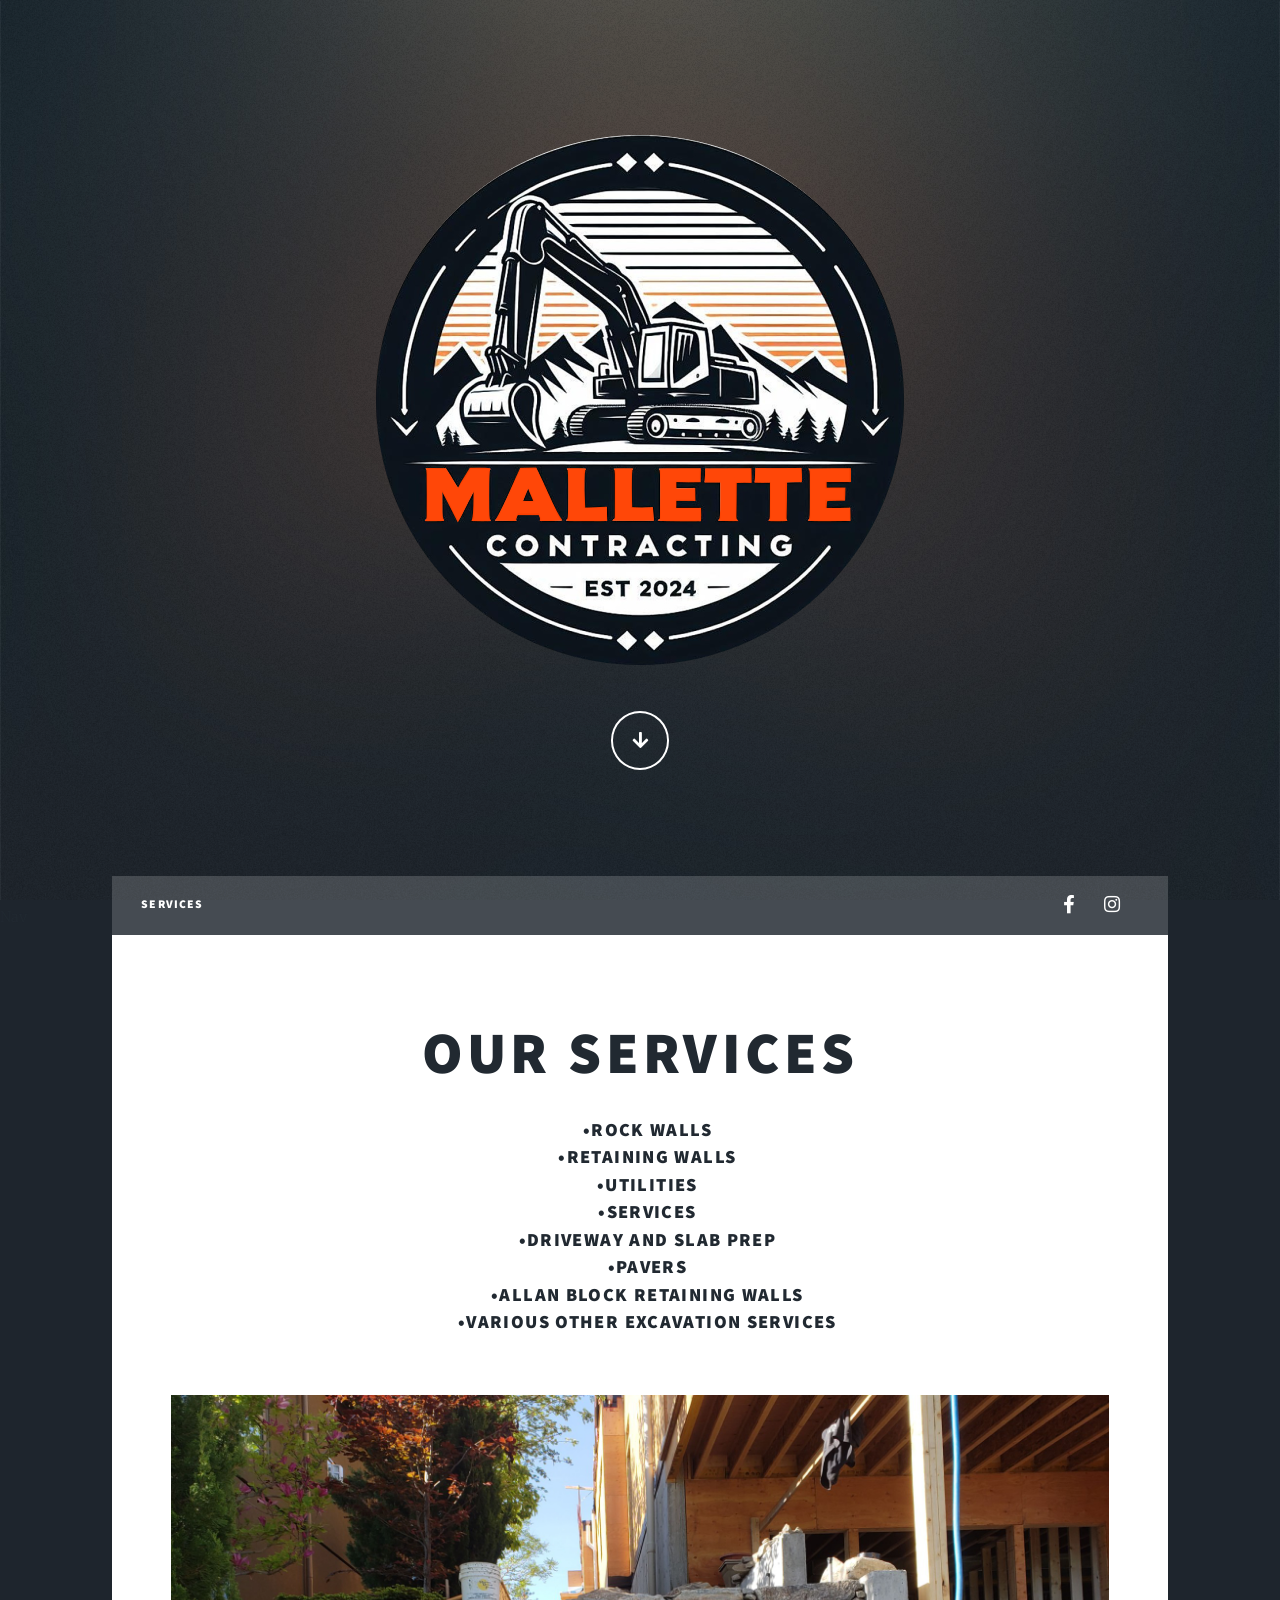
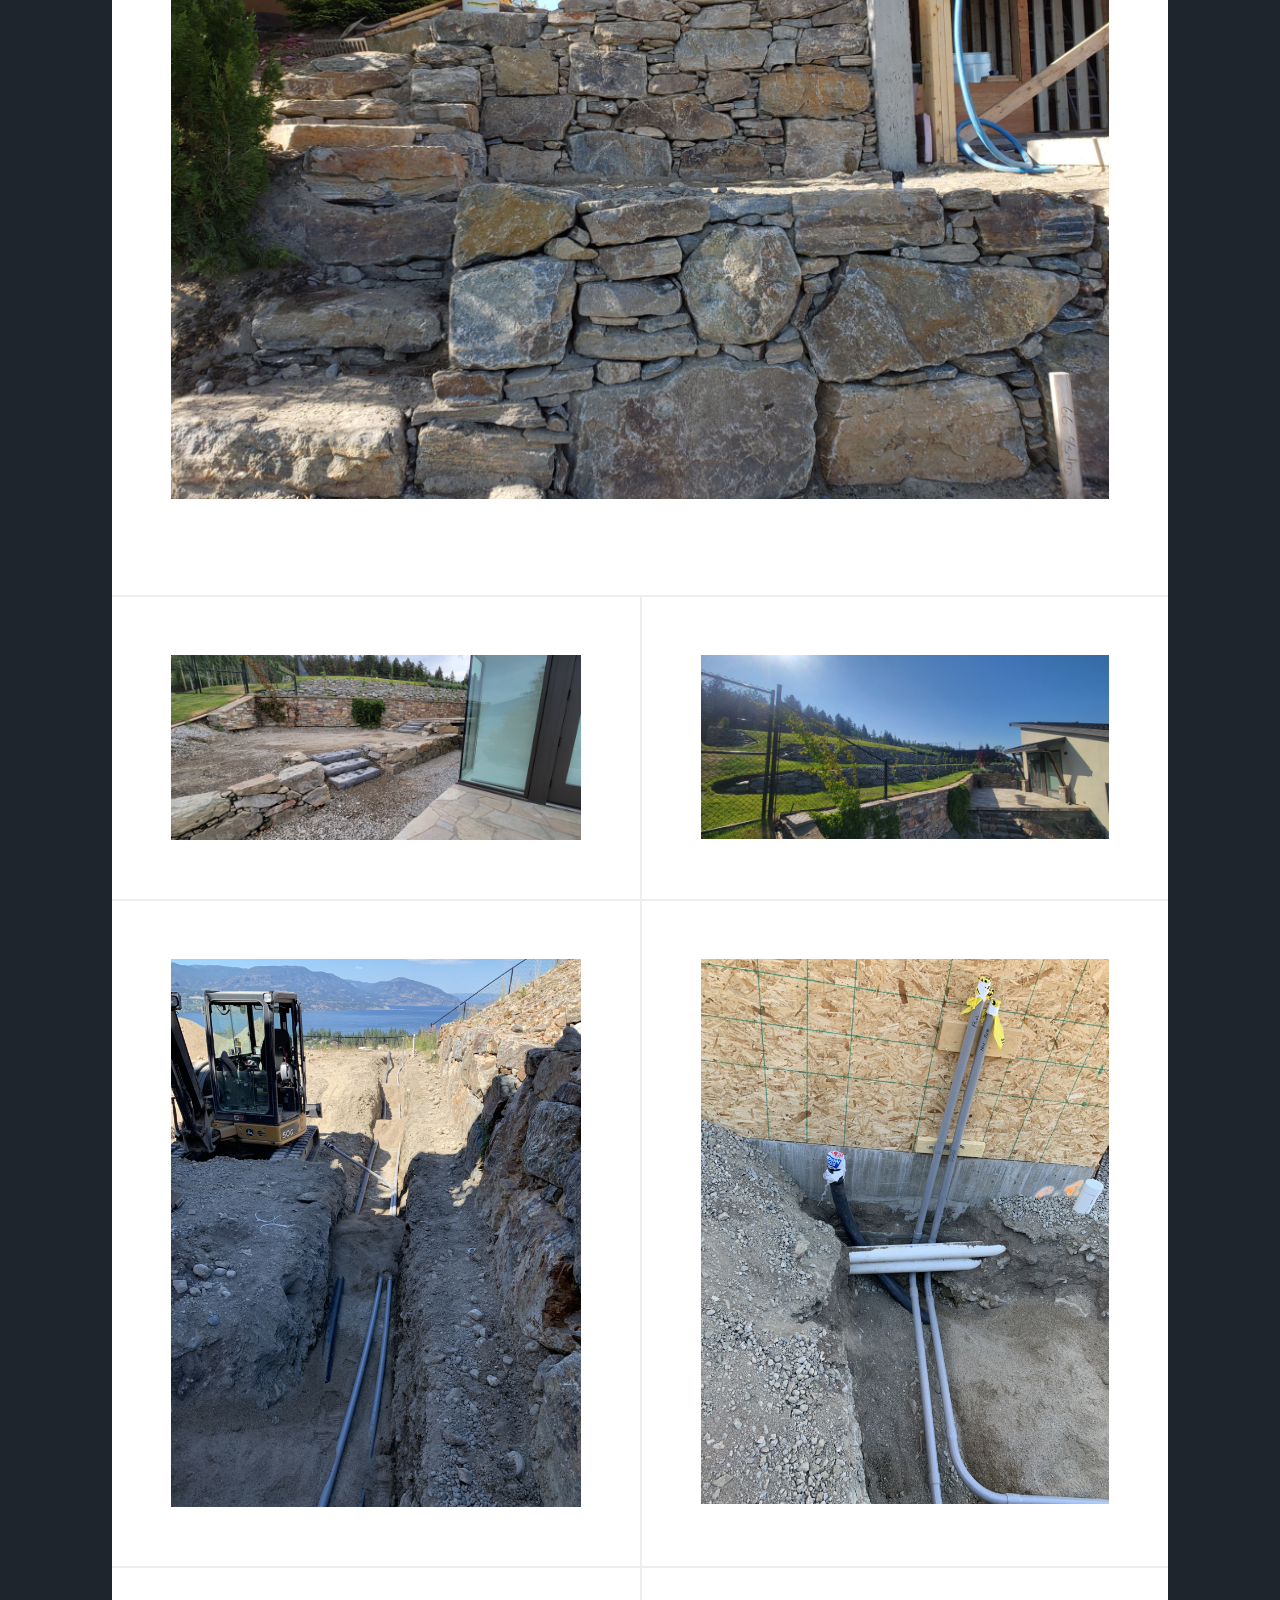
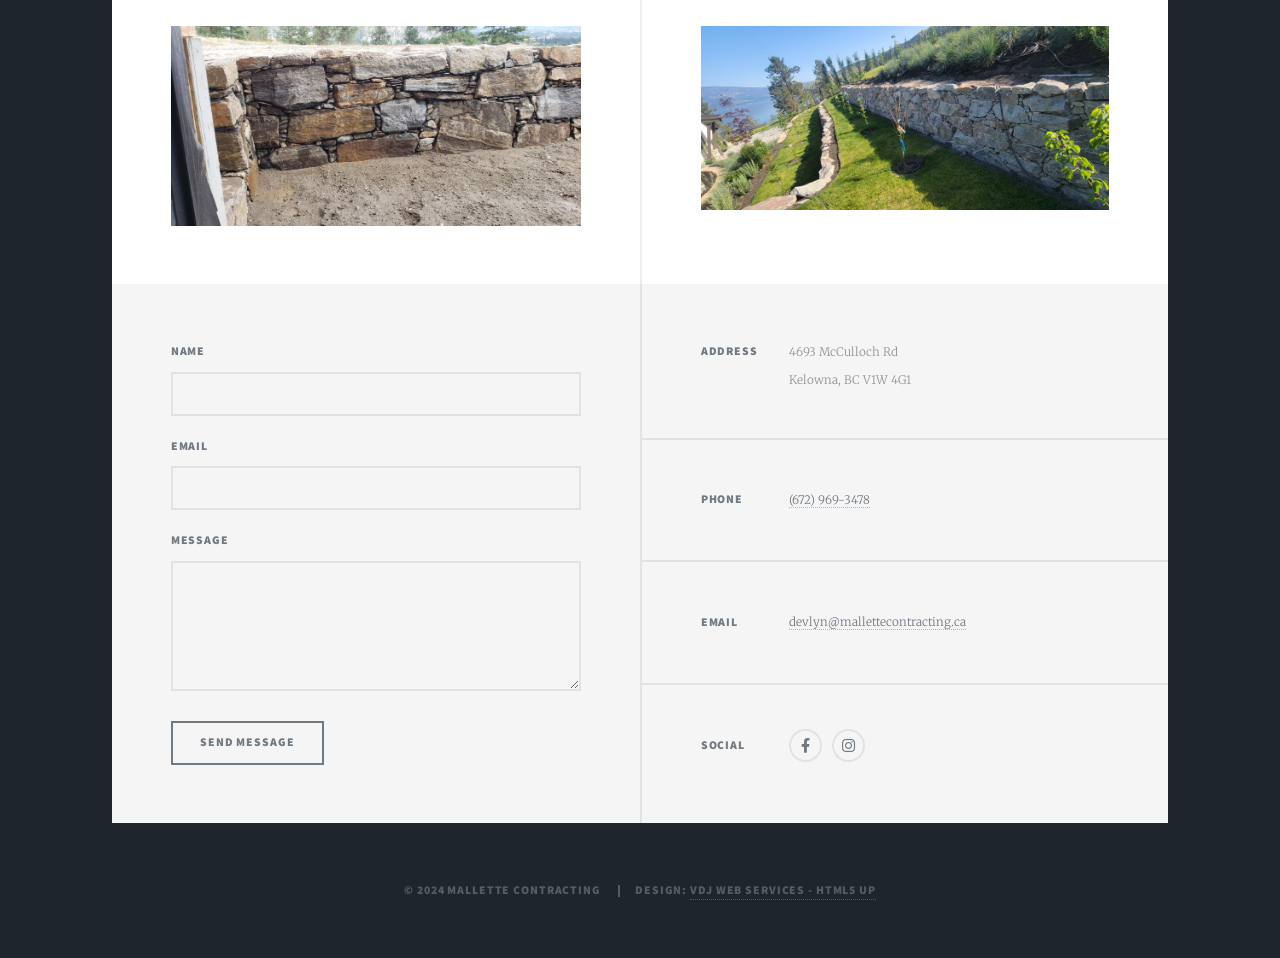
==== commit 105ad591: "final changes" ====
--- a/index.html
+++ b/index.html
@@ -1,12 +1,7 @@
 <!DOCTYPE html>
-<!--
-	Massively by HTML5 UP
-	html5up.net | @ajlkn
-	Free for personal and commercial use under the CCA 3.0 license (html5up.net/license)
--->
 <html>
   <head>
-    <title>Massively by HTML5 UP</title>
+    <title>Mallette Contracting</title>
     <meta charset="utf-8" />
     <meta
       name="viewport"
@@ -16,6 +11,10 @@
     <noscript
       ><link rel="stylesheet" href="assets/css/noscript.css"
     /></noscript>
+    <link rel="apple-touch-icon" sizes="180x180" href="images/favicon_io/apple-touch-icon.png">
+    <link rel="icon" type="image/png" sizes="32x32" href="images/favicon_io/favicon-32x32.png">
+    <link rel="icon" type="image/png" sizes="16x16" href="images/favicon_io/favicon-16x16.png">
+    <link rel="manifest" href="images/favicon_io/site.webmanifest">
   </head>
   <body class="is-preload">
     <!-- Wrapper -->
@@ -46,18 +45,18 @@
         <a href="index.html" class="logo">Mallette</a>
       </header>
 
-      <!-- Nav -->
+      Nav
       <nav id="nav">
         <ul class="links">
-          <li class="active"><a href="index.html">Services</a></li>
+          <li><a href="#services" class="scrolly">Services</a></li>
           <!-- <li><a href="generic.html">About Us</a></li>
           <li><a href="elements.html">Elements Reference</a></li> -->
         </ul>
         <ul class="icons">
           <li>
-            <a href="#" class="icon brands fa-twitter"
+            <!-- <a href="#" class="icon brands fa-twitter"
               ><span class="label">Twitter</span></a
-            >
+            > -->
           </li>
           <li>
             <a href="#" class="icon brands fa-facebook-f"
@@ -70,9 +69,9 @@
             >
           </li>
           <li>
-            <a href="#" class="icon brands fa-github"
+            <!-- <a href="#" class="icon brands fa-github"
               ><span class="label">GitHub</span></a
-            >
+            > -->
           </li>
         </ul>
       </nav>
@@ -80,148 +79,42 @@
       <!-- Main -->
       <div id="main">
         <!-- Featured Post -->
-        <article class="post featured">
+        <article id="services" class="post featured">
           <header class="major">
-            <h2>
-              <a href="#"
-                >And this is a<br />
-                massive headline</a
-              >
-            </h2>
-            <p>
-              Aenean ornare velit lacus varius enim ullamcorper proin aliquam<br />
-              facilisis ante sed etiam magna interdum congue. Lorem ipsum
-              dolor<br />
-              amet nullam sed etiam veroeros.
-            </p>
+            <h2>Our Services</h2>
+            <ul>
+              <h3>•Rock walls</br>
+                •Retaining walls<br />
+                •Utilities<br />
+                •Services<br />
+                •Driveway and slab prep<br />
+                •Pavers<br />
+                •Allan Block Retaining Walls<br />
+                •Various other excavation services
+            </ul>
           </header>
           <img src="/images/1.jpg" alt="" class="image fit" />
-          <ul class="actions special">
-            <li><a href="#" class="button large">Full Story</a></li>
-          </ul>
         </article>
 
         <!-- Posts -->
         <section class="posts">
           <article>
-            <header>
-              <span class="date">April 24, 2017</span>
-              <h2>
-                <a href="#"
-                  >Sed magna<br />
-                  ipsum faucibus</a
-                >
-              </h2>
-            </header>
             <img src="/images/2.jpg" alt="" class="image fit" />
-            <p>
-              Donec eget ex magna. Interdum et malesuada fames ac ante ipsum
-              primis in faucibus. Pellentesque venenatis dolor imperdiet dolor
-              mattis sagittis magna etiam.
-            </p>
-            <ul class="actions special">
-              <li><a href="#" class="button">Full Story</a></li>
-            </ul>
-          </article>
-          <article>
-            <header>
-              <span class="date">April 22, 2017</span>
-              <h2>
-                <a href="#"
-                  >Primis eget<br />
-                  imperdiet lorem</a
-                >
-              </h2>
-            </header>
+          </article>
+          <article>
             <img src="/images/3.jpg" alt="" class="image fit" />
-            <p>
-              Donec eget ex magna. Interdum et malesuada fames ac ante ipsum
-              primis in faucibus. Pellentesque venenatis dolor imperdiet dolor
-              mattis sagittis magna etiam.
-            </p>
-            <ul class="actions special">
-              <li><a href="#" class="button">Full Story</a></li>
-            </ul>
-          </article>
-          <article>
-            <header>
-              <span class="date">April 18, 2017</span>
-              <h2>
-                <a href="#"
-                  >Ante mattis<br />
-                  interdum dolor</a
-                >
-              </h2>
-            </header>
+          </article>
+          <article>
             <img src="/images/4.jpg" alt="" class="image fit" />
-            <p>
-              Donec eget ex magna. Interdum et malesuada fames ac ante ipsum
-              primis in faucibus. Pellentesque venenatis dolor imperdiet dolor
-              mattis sagittis magna etiam.
-            </p>
-            <ul class="actions special">
-              <li><a href="#" class="button">Full Story</a></li>
-            </ul>
-          </article>
-          <article>
-            <header>
-              <span class="date">April 14, 2017</span>
-              <h2>
-                <a href="#"
-                  >Tempus sed<br />
-                  nulla imperdiet</a
-                >
-              </h2>
-            </header>
+          </article>
+          <article>
             <img src="/images/5.jpg" alt="" class="image fit" />
-            <p>
-              Donec eget ex magna. Interdum et malesuada fames ac ante ipsum
-              primis in faucibus. Pellentesque venenatis dolor imperdiet dolor
-              mattis sagittis magna etiam.
-            </p>
-            <ul class="actions special">
-              <li><a href="#" class="button">Full Story</a></li>
-            </ul>
-          </article>
-          <article>
-            <header>
-              <span class="date">April 11, 2017</span>
-              <h2>
-                <a href="#"
-                  >Odio magna<br />
-                  sed consectetur</a
-                >
-              </h2>
-            </header>
+          </article>
+          <article>
             <img src="/images/6.jpg" alt="" class="image fit" />
-            <p>
-              Donec eget ex magna. Interdum et malesuada fames ac ante ipsum
-              primis in faucibus. Pellentesque venenatis dolor imperdiet dolor
-              mattis sagittis magna etiam.
-            </p>
-            <ul class="actions special">
-              <li><a href="#" class="button">Full Story</a></li>
-            </ul>
-          </article>
-          <article>
-            <header>
-              <span class="date">April 7, 2017</span>
-              <h2>
-                <a href="#"
-                  >Augue lorem<br />
-                  primis vestibulum</a
-                >
-              </h2>
-            </header>
+          </article>
+          <article>
             <img src="/images/7.jpg" alt="" class="image fit" />
-            <p>
-              Donec eget ex magna. Interdum et malesuada fames ac ante ipsum
-              primis in faucibus. Pellentesque venenatis dolor imperdiet dolor
-              mattis sagittis magna etiam.
-            </p>
-            <ul class="actions special">
-              <li><a href="#" class="button">Full Story</a></li>
-            </ul>
           </article>
         </section>
       </div>
@@ -229,19 +122,29 @@
       <!-- Footer -->
       <footer id="footer">
         <section>
-          <form method="post" action="#">
+          <form id="contact-form">
             <div class="fields">
               <div class="field">
-                <label for="name">Name</label>
-                <input type="text" name="name" id="name" />
+                <label for="from_name">Name</label>
+                <input type="text" name="from_name" id="from_name" required />
               </div>
               <div class="field">
-                <label for="email">Email</label>
-                <input type="text" name="email" id="email" />
+                <label for="from_email">Email</label>
+                <input
+                  type="email"
+                  name="from_email"
+                  id="from_email"
+                  required
+                />
               </div>
               <div class="field">
                 <label for="message">Message</label>
-                <textarea name="message" id="message" rows="3"></textarea>
+                <textarea
+                  name="message"
+                  id="message"
+                  rows="3"
+                  required
+                ></textarea>
               </div>
             </div>
             <ul class="actions">
@@ -259,19 +162,23 @@
           </section>
           <section>
             <h3>Phone</h3>
-            <p><a href="#">(672) 969-3478</a></p>
+            <p>
+              <a href="tel:+16729693478">(672) 969-3478</a>
+            </p>
           </section>
           <section>
             <h3>Email</h3>
-            <p><a href="#">devlyn@mallettecontracting.ca</a></p>
+            <p>
+              <a href="mailto:devlyn@mallettecontracting.ca">devlyn@mallettecontracting.ca</a>
+            </p>
           </section>
           <section>
             <h3>Social</h3>
             <ul class="icons alt">
-              <li>
+              <!-- <li>
                 <a href="#" class="icon brands alt fa-twitter"
                   ><span class="label">Twitter</span></a
-                >
+                > -->
               </li>
               <li>
                 <a href="#" class="icon brands alt fa-facebook-f"
@@ -296,7 +203,7 @@
       <!-- Copyright -->
       <div id="copyright">
         <ul>
-          <li>&copy; Mallette COntracting</li>
+          <li>&copy; 2024 Mallette COntracting</li>
           <li>
             Design:
             <a>VDJ Web Services - HTML5 UP</a>
@@ -313,6 +220,48 @@
     <script src="assets/js/breakpoints.min.js"></script>
     <script src="assets/js/util.js"></script>
     <script src="assets/js/main.js"></script>
-    
+
+    <!-- Include EmailJS SDK -->
+    <script
+      type="text/javascript"
+      src="https://cdn.emailjs.com/dist/email.min.js"
+    ></script>
+    <script type="text/javascript">
+      (function () {
+        emailjs.init("YOUR_USER_ID");
+      })();
+    </script>
+
+    <!-- Form submission script -->
+    <script type="text/javascript">
+      // Initialize EmailJS
+      (function () {
+        emailjs.init("PLD9Lt4mdt6WvpKdI");
+      })();
+    </script>
+
+    <script>
+      document
+        .getElementById("contact-form")
+        .addEventListener("submit", function (event) {
+          event.preventDefault();
+
+          emailjs
+            .sendForm(
+              "service_hm5jb3a",
+              "template_pfoz6rb",
+              this,
+              "PLD9Lt4mdt6WvpKdI"
+            )
+            .then(
+              function () {
+                alert("Message sent successfully!");
+              },
+              function (error) {
+                alert("Failed to send message. Please try again.");
+              }
+            );
+        });
+    </script>
   </body>
 </html>
--- a/assets/css/main.css
+++ b/assets/css/main.css
@@ -1,11 +1,5 @@
 @import url(fontawesome-all.min.css);
 @import url("https://fonts.googleapis.com/css?family=Merriweather:300,700,300italic,700italic|Source+Sans+Pro:900");
-
-/*
-	Massively by HTML5 UP
-	html5up.net | @ajlkn
-	Free for personal and commercial use under the CCA 3.0 license (html5up.net/license)
-*/
 
 html, body, div, span, applet, object,
 iframe, h1, h2, h3, h4, h5, h6, p, blockquote,
--- a/assets/css/noscript.css
+++ b/assets/css/noscript.css
@@ -1,10 +1,4 @@
 @import url(font-awesome.min.css);
-
-/*
-	Massively by HTML5 UP
-	html5up.net | @ajlkn
-	Free for personal and commercial use under the CCA 3.0 license (html5up.net/license)
-*/
 
 /* Wrapper */
 
